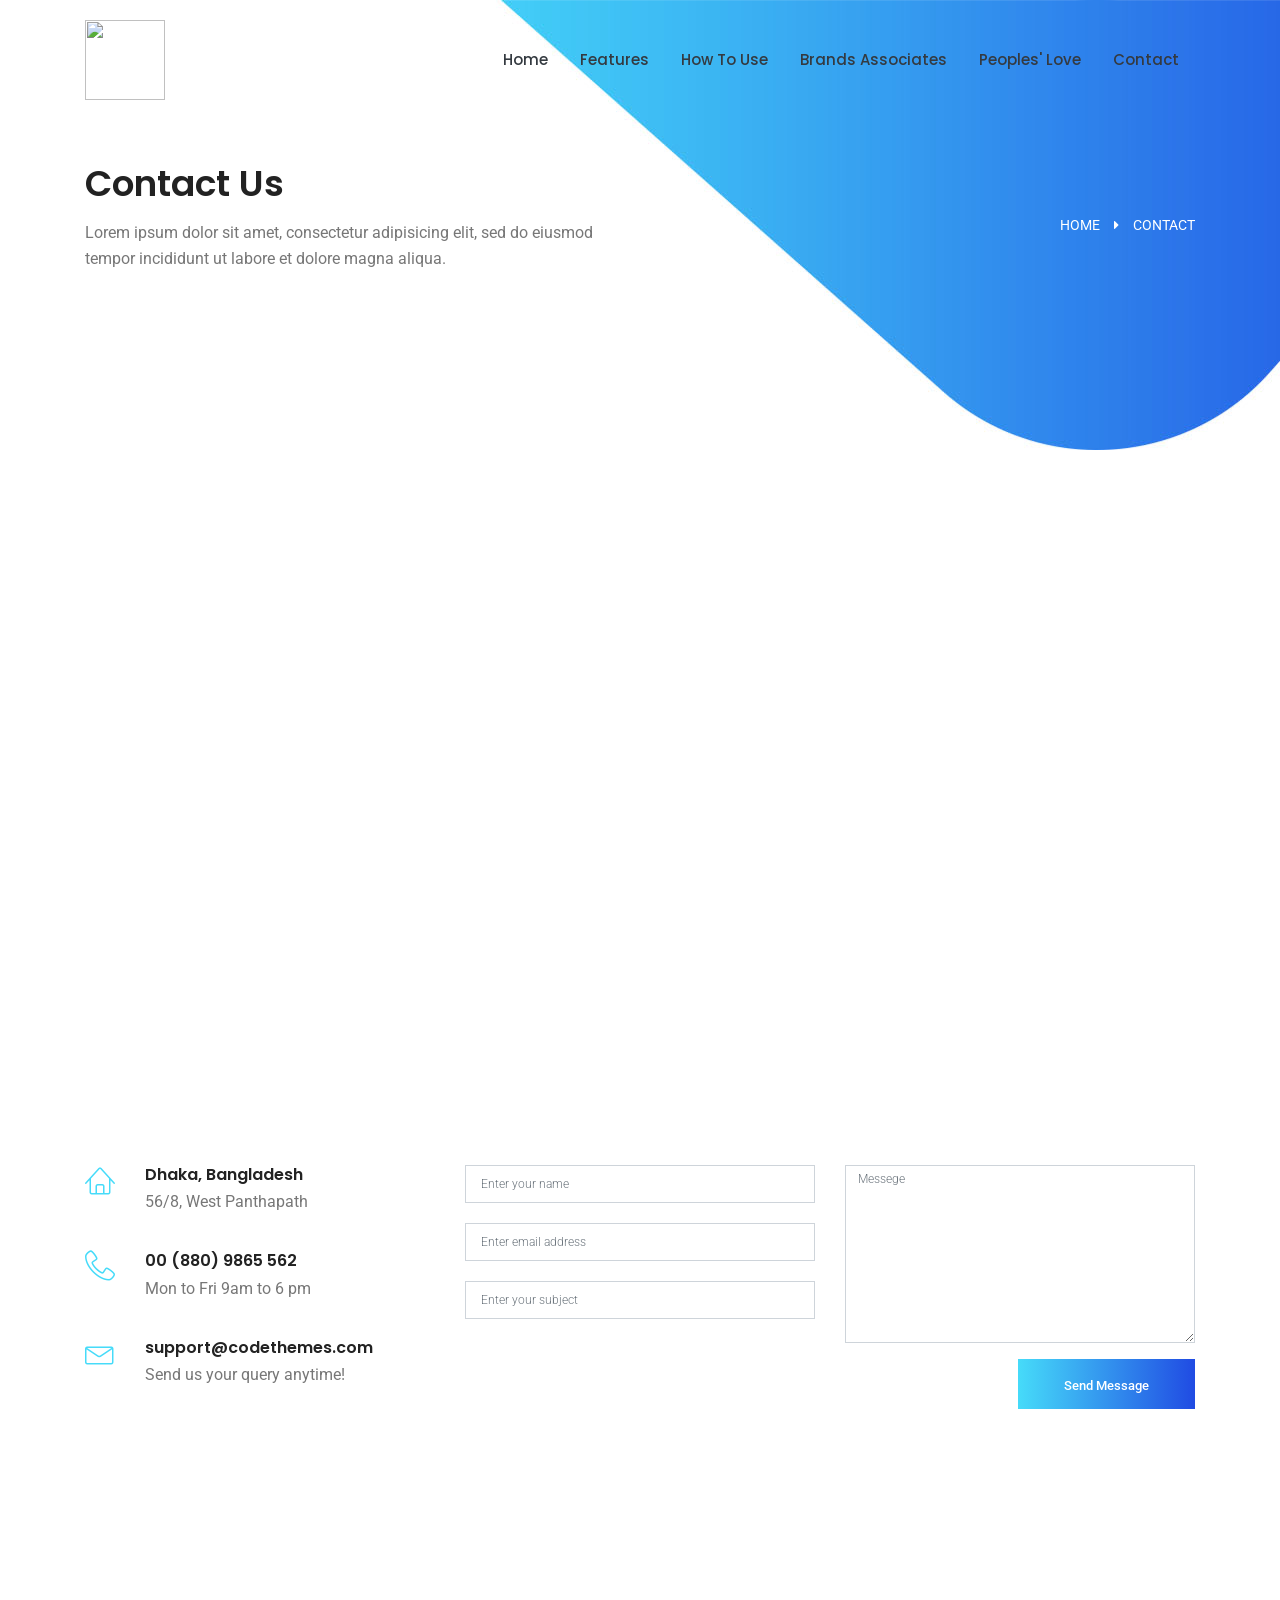
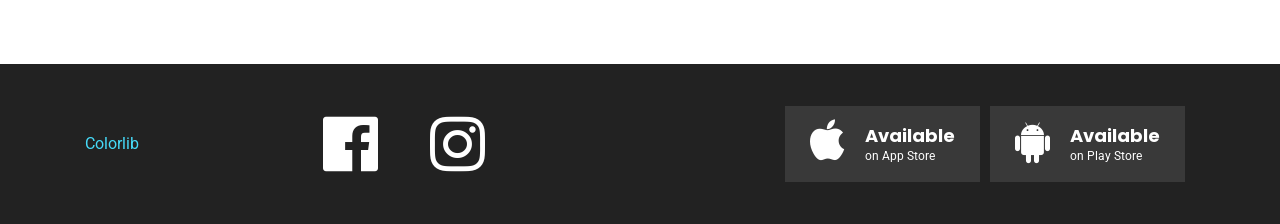
==== worthIt/contact.html @ 3f84cde2 "frontend completed" ====
<!DOCTYPE html>
<html lang="zxx" class="no-js">

<head>
	<!-- Mobile Specific Meta -->
	<meta name="viewport" content="width=device-width, initial-scale=1, shrink-to-fit=no">
	<!-- Favicon-->
	<link rel="shortcut icon" href="img/fav.png">
	<!-- Author Meta -->
	<meta name="author" content="codepixer">
	<!-- Meta Description -->
	<meta name="description" content="">
	<!-- Meta Keyword -->
	<meta name="keywords" content="">
	<!-- meta character set -->
	<meta charset="UTF-8">
	<!-- Site Title -->
	<title>Contact</title>

	<link href="https://fonts.googleapis.com/css?family=Poppins:400,600|Roboto:400,400i,500" rel="stylesheet">
	<!--
			CSS
			============================================= -->
	<link rel="stylesheet" href="css/linearicons.css">
	<link rel="stylesheet" href="css/font-awesome.min.css">
	<link rel="stylesheet" href="css/bootstrap.css">
	<link rel="stylesheet" href="css/magnific-popup.css">
	<link rel="stylesheet" href="css/nice-select.css">
	<link rel="stylesheet" href="css/hexagons.min.css">
	<link rel="stylesheet" href="css/owl.carousel.css">
	<link rel="stylesheet" href="css/main.css">
</head>

<body>
	<!-- start header Area -->
	<header id="header">
		<div class="container main-menu ">
			<div class="row align-items-center justify-content-between d-flex">
				<div id="logo">
					<a href="index.html"><img src="https://lh3.googleusercontent.com/XRn-EnJVuhqSf_JwxFqvT0fsU7m5wUDO0xUr_3Ny1YMfVPdSzUWj3wq_8ratyspDVg=s180-rw" height="80px" width="80px" alt="" title="" /></a>
				</div>
				<nav id="nav-menu-container">
					<ul class="nav-menu text-dark">
						<li><a  href="index.html" class="text-dark">Home</a></li>
						<li ><a href="#" class="text-dark">Features</a></li>
						<li ><a href="#" class="text-dark">How to Use</a></li>
						<li ><a href="#" class="text-dark">Brands Associates</a></li>
						<li ><a href="#" class="text-dark">Peoples' Love</a></li>
						<li class = "menu-active text-dark"><a href="contact.html" class="text-dark">Contact</a></li>
					</ul>
				</nav>
			</div>
		</div>
	</header>
	<!-- end header Area -->

	<!-- start banner Area -->
	<section class="banner-area">
		<div class="container">
			<div class="row banner-content">
				<div class="col-lg-12 d-flex align-items-center justify-content-between">
					<div class="left-part">
						<h1>
							Contact Us
						</h1>
						<p>
							Lorem ipsum dolor sit amet, consectetur adipisicing elit, sed do eiusmod tempor incididunt ut labore et dolore
							magna aliqua.
						</p>
					</div>
					<div class="right-part">
						<a href="index.html">home</a>
						<span class="fa fa-caret-right"></span>
						<a href="contact.html">contact</a>
					</div>
				</div>
			</div>
		</div>
		</div>
	</section>
	<!-- End banner Area -->

	<!-- Start contact-page Area -->
	<section class="contact-page-area section-gap">
		<div class="container">
			<div class="row">
				<div class="map-wrap" style="width:100%; height: 445px;" id="map"></div>
				<div class="col-lg-4 d-flex flex-column address-wrap">
					<div class="single-contact-address d-flex flex-row">
						<div class="icon">
							<span class="lnr lnr-home"></span>
						</div>
						<div class="contact-details">
							<h5>Dhaka, Bangladesh</h5>
							<p>56/8, West Panthapath</p>
						</div>
					</div>
					<div class="single-contact-address d-flex flex-row">
						<div class="icon">
							<span class="lnr lnr-phone-handset"></span>
						</div>
						<div class="contact-details">
							<h5>00 (880) 9865 562</h5>
							<p>Mon to Fri 9am to 6 pm</p>
						</div>
					</div>
					<div class="single-contact-address d-flex flex-row">
						<div class="icon">
							<span class="lnr lnr-envelope"></span>
						</div>
						<div class="contact-details">
							<h5>support@codethemes.com</h5>
							<p>Send us your query anytime!</p>
						</div>
					</div>
				</div>
				<div class="col-lg-8">
					<form class="form-area " id="myForm" action="mail.php" method="post" class="contact-form text-right">
						<div class="row">
							<div class="col-lg-6 form-group">
								<input name="name" placeholder="Enter your name" onfocus="this.placeholder = ''" onblur="this.placeholder = 'Enter your name'"
								 class="common-input mb-20 form-control" required="" type="text">

								<input name="email" placeholder="Enter email address" pattern="[A-Za-z0-9._%+-]+@[A-Za-z0-9.-]+\.[A-Za-z]{1,63}$"
								 onfocus="this.placeholder = ''" onblur="this.placeholder = 'Enter email address'" class="common-input mb-20 form-control"
								 required="" type="email">

								<input name="subject" placeholder="Enter your subject" onfocus="this.placeholder = ''" onblur="this.placeholder = 'Enter your subject'"
								 class="common-input mb-20 form-control" required="" type="text">
							</div>
							<div class="col-lg-6 form-group">
								<textarea class="common-textarea form-control" name="message" placeholder="Messege" onfocus="this.placeholder = ''"
								 onblur="this.placeholder = 'Messege'" required=""></textarea>
							</div>
							<div class="col-lg-12 d-flex justify-content-between">
								<div class="alert-msg" style="text-align: left;"></div>
								<button class="primary-btn" style="float: right;">Send Message</button>
							</div>
						</div>
					</form>
				</div>
			</div>
		</div>
	</section>
	<!-- End contact-page Area -->

	<!-- Start Footer Area -->
		<footer class="footer-area " >
		<div class="container">
		
			<div class="footer-bottom row align-items-center">
				<p class="footer-text m-0 col-lg-2 col-md-12"><!-- Link back to Colorlib can't be removed. Template is licensed under CC BY 3.0. -->
 <a href="https://colorlib.com" target="_blank">Colorlib</a>
<!-- Link back to Colorlib can't be removed. Template is licensed under CC BY 3.0. --></p>
<div class="col-lg-4">
  <a href="https://www.facebook.com/worthitchd/"><i class="fa fa-facebook-official text-white fa-4x m-5"></i></a>
 <a href="https://www.instagram.com/worthit_india/"> <i class="fa fa-instagram  text-white fa-4x" aria-hidden="true"></i></a>
</div>
				
	

			<div class="col-lg-6 col-md-6 social-link">
					<div class="download-button d-flex flex-row justify-content-end">
						<div class="buttons gray flex-row d-flex">
							<i class="fa fa-apple" aria-hidden="true"></i>
							<div class="desc">
								<a href="#">
									<p>
										<span>Available</span> <br>
										on App Store
									</p>
								</a>
							</div>
						</div>
						<div class="buttons gray flex-row d-flex">
							<i class="fa fa-android" aria-hidden="true"></i>
							<div class="desc">
								<a href="#">
									<p>
										<span>Available</span> <br>
										on Play Store
									</p>
								</a>
							</div>
						</div>
					</div>
				</div>


		</div>
	</footer>
	<!-- End Footer Area -->

	<script src="js/vendor/jquery-2.2.4.min.js"></script>
	<script src="https://cdnjs.cloudflare.com/ajax/libs/popper.js/1.12.9/umd/popper.min.js" integrity="sha384-ApNbgh9B+Y1QKtv3Rn7W3mgPxhU9K/ScQsAP7hUibX39j7fakFPskvXusvfa0b4Q"
	 crossorigin="anonymous"></script>
	<script src="js/tilt.jquery.min.js"></script>
	<script src="js/vendor/bootstrap.min.js"></script>
	<script type="text/javascript" src="https://maps.googleapis.com/maps/api/js?key=AIzaSyBhOdIF3Y9382fqJYt5I_sswSrEw5eihAA"></script>
	<script src="js/easing.min.js"></script>
	<script src="js/hoverIntent.js"></script>
	<script src="js/superfish.min.js"></script>
	<script src="js/jquery.ajaxchimp.min.js"></script>
	<script src="js/jquery.magnific-popup.min.js"></script>
	<script src="js/owl.carousel.min.js"></script>
	<script src="js/owl-carousel-thumb.min.js"></script>
	<script src="js/hexagons.min.js"></script>
	<script src="js/jquery.nice-select.min.js"></script>
	<script src="js/waypoints.min.js"></script>
	<script src="js/mail-script.js"></script>
	<script src="js/main.js"></script>
</body>

</html>
---- worthIt/css/linearicons.css ----
@font-face {
	font-family: 'Linearicons-Free';
	src:url('../fonts/Linearicons-Free.eot?w118d');
	src:url('../fonts/Linearicons-Free.eot?#iefixw118d') format('embedded-opentype'),
		url('../fonts/Linearicons-Free.woff2?w118d') format('woff2'),
		url('../fonts/Linearicons-Free.woff?w118d') format('woff'),
		url('../fonts/Linearicons-Free.ttf?w118d') format('truetype'),
		url('../fonts/Linearicons-Free.svg?w118d#Linearicons-Free') format('svg');
	font-weight: normal;
	font-style: normal;
}

.lnr {
	font-family: 'Linearicons-Free';
	speak: none;
	font-style: normal;
	font-weight: normal;
	font-variant: normal;
	text-transform: none;
	line-height: 1;

	/* Better Font Rendering =========== */
	-webkit-font-smoothing: antialiased;
	-moz-osx-font-smoothing: grayscale;
}

.lnr-home:before {
	content: "\e800";
}
.lnr-apartment:before {
	content: "\e801";
}
.lnr-pencil:before {
	content: "\e802";
}
.lnr-magic-wand:before {
	content: "\e803";
}
.lnr-drop:before {
	content: "\e804";
}
.lnr-lighter:before {
	content: "\e805";
}
.lnr-poop:before {
	content: "\e806";
}
.lnr-sun:before {
	content: "\e807";
}
.lnr-moon:before {
	content: "\e808";
}
.lnr-cloud:before {
	content: "\e809";
}
.lnr-cloud-upload:before {
	content: "\e80a";
}
.lnr-cloud-download:before {
	content: "\e80b";
}
.lnr-cloud-sync:before {
	content: "\e80c";
}
.lnr-cloud-check:before {
	content: "\e80d";
}
.lnr-database:before {
	content: "\e80e";
}
.lnr-lock:before {
	content: "\e80f";
}
.lnr-cog:before {
	content: "\e810";
}
.lnr-trash:before {
	content: "\e811";
}
.lnr-dice:before {
	content: "\e812";
}
.lnr-heart:before {
	content: "\e813";
}
.lnr-star:before {
	content: "\e814";
}
.lnr-star-half:before {
	content: "\e815";
}
.lnr-star-empty:before {
	content: "\e816";
}
.lnr-flag:before {
	content: "\e817";
}
.lnr-envelope:before {
	content: "\e818";
}
.lnr-paperclip:before {
	content: "\e819";
}
.lnr-inbox:before {
	content: "\e81a";
}
.lnr-eye:before {
	content: "\e81b";
}
.lnr-printer:before {
	content: "\e81c";
}
.lnr-file-empty:before {
	content: "\e81d";
}
.lnr-file-add:before {
	content: "\e81e";
}
.lnr-enter:before {
	content: "\e81f";
}
.lnr-exit:before {
	content: "\e820";
}
.lnr-graduation-hat:before {
	content: "\e821";
}
.lnr-license:before {
	content: "\e822";
}
.lnr-music-note:before {
	content: "\e823";
}
.lnr-film-play:before {
	content: "\e824";
}
.lnr-camera-video:before {
	content: "\e825";
}
.lnr-camera:before {
	content: "\e826";
}
.lnr-picture:before {
	content: "\e827";
}
.lnr-book:before {
	content: "\e828";
}
.lnr-bookmark:before {
	content: "\e829";
}
.lnr-user:before {
	content: "\e82a";
}
.lnr-users:before {
	content: "\e82b";
}
.lnr-shirt:before {
	content: "\e82c";
}
.lnr-store:before {
	content: "\e82d";
}
.lnr-cart:before {
	content: "\e82e";
}
.lnr-tag:before {
	content: "\e82f";
}
.lnr-phone-handset:before {
	content: "\e830";
}
.lnr-phone:before {
	content: "\e831";
}
.lnr-pushpin:before {
	content: "\e832";
}
.lnr-map-marker:before {
	content: "\e833";
}
.lnr-map:before {
	content: "\e834";
}
.lnr-location:before {
	content: "\e835";
}
.lnr-calendar-full:before {
	content: "\e836";
}
.lnr-keyboard:before {
	content: "\e837";
}
.lnr-spell-check:before {
	content: "\e838";
}
.lnr-screen:before {
	content: "\e839";
}
.lnr-smartphone:before {
	content: "\e83a";
}
.lnr-tablet:before {
	content: "\e83b";
}
.lnr-laptop:before {
	content: "\e83c";
}
.lnr-laptop-phone:before {
	content: "\e83d";
}
.lnr-power-switch:before {
	content: "\e83e";
}
.lnr-bubble:before {
	content: "\e83f";
}
.lnr-heart-pulse:before {
	content: "\e840";
}
.lnr-construction:before {
	content: "\e841";
}
.lnr-pie-chart:before {
	content: "\e842";
}
.lnr-chart-bars:before {
	content: "\e843";
}
.lnr-gift:before {
	content: "\e844";
}
.lnr-diamond:before {
	content: "\e845";
}
.lnr-linearicons:before {
	content: "\e846";
}
.lnr-dinner:before {
	content: "\e847";
}
.lnr-coffee-cup:before {
	content: "\e848";
}
.lnr-leaf:before {
	content: "\e849";
}
.lnr-paw:before {
	content: "\e84a";
}
.lnr-rocket:before {
	content: "\e84b";
}
.lnr-briefcase:before {
	content: "\e84c";
}
.lnr-bus:before {
	content: "\e84d";
}
.lnr-car:before {
	content: "\e84e";
}
.lnr-train:before {
	content: "\e84f";
}
.lnr-bicycle:before {
	content: "\e850";
}
.lnr-wheelchair:before {
	content: "\e851";
}
.lnr-select:before {
	content: "\e852";
}
.lnr-earth:before {
	content: "\e853";
}
.lnr-smile:before {
	content: "\e854";
}
.lnr-sad:before {
	content: "\e855";
}
.lnr-neutral:before {
	content: "\e856";
}
.lnr-mustache:before {
	content: "\e857";
}
.lnr-alarm:before {
	content: "\e858";
}
.lnr-bullhorn:before {
	content: "\e859";
}
.lnr-volume-high:before {
	content: "\e85a";
}
.lnr-volume-medium:before {
	content: "\e85b";
}
.lnr-volume-low:before {
	content: "\e85c";
}
.lnr-volume:before {
	content: "\e85d";
}
.lnr-mic:before {
	content: "\e85e";
}
.lnr-hourglass:before {
	content: "\e85f";
}
.lnr-undo:before {
	content: "\e860";
}
.lnr-redo:before {
	content: "\e861";
}
.lnr-sync:before {
	content: "\e862";
}
.lnr-history:before {
	content: "\e863";
}
.lnr-clock:before {
	content: "\e864";
}
.lnr-download:before {
	content: "\e865";
}
.lnr-upload:before {
	content: "\e866";
}
.lnr-enter-down:before {
	content: "\e867";
}
.lnr-exit-up:before {
	content: "\e868";
}
.lnr-bug:before {
	content: "\e869";
}
.lnr-code:before {
	content: "\e86a";
}
.lnr-link:before {
	content: "\e86b";
}
.lnr-unlink:before {
	content: "\e86c";
}
.lnr-thumbs-up:before {
	content: "\e86d";
}
.lnr-thumbs-down:before {
	content: "\e86e";
}
.lnr-magnifier:before {
	content: "\e86f";
}
.lnr-cross:before {
	content: "\e870";
}
.lnr-menu:before {
	content: "\e871";
}
.lnr-list:before {
	content: "\e872";
}
.lnr-chevron-up:before {
	content: "\e873";
}
.lnr-chevron-down:before {
	content: "\e874";
}
.lnr-chevron-left:before {
	content: "\e875";
}
.lnr-chevron-right:before {
	content: "\e876";
}
.lnr-arrow-up:before {
	content: "\e877";
}
.lnr-arrow-down:before {
	content: "\e878";
}
.lnr-arrow-left:before {
	content: "\e879";
}
.lnr-arrow-right:before {
	content: "\e87a";
}
.lnr-move:before {
	content: "\e87b";
}
.lnr-warning:before {
	content: "\e87c";
}
.lnr-question-circle:before {
	content: "\e87d";
}
.lnr-menu-circle:before {
	content: "\e87e";
}
.lnr-checkmark-circle:before {
	content: "\e87f";
}
.lnr-cross-circle:before {
	content: "\e880";
}
.lnr-plus-circle:before {
	content: "\e881";
}
.lnr-circle-minus:before {
	content: "\e882";
}
.lnr-arrow-up-circle:before {
	content: "\e883";
}
.lnr-arrow-down-circle:before {
	content: "\e884";
}
.lnr-arrow-left-circle:before {
	content: "\e885";
}
.lnr-arrow-right-circle:before {
	content: "\e886";
}
.lnr-chevron-up-circle:before {
	content: "\e887";
}
.lnr-chevron-down-circle:before {
	content: "\e888";
}
.lnr-chevron-left-circle:before {
	content: "\e889";
}
.lnr-chevron-right-circle:before {
	content: "\e88a";
}
.lnr-crop:before {
	content: "\e88b";
}
.lnr-frame-expand:before {
	content: "\e88c";
}
.lnr-frame-contract:before {
	content: "\e88d";
}
.lnr-layers:before {
	content: "\e88e";
}
.lnr-funnel:before {
	content: "\e88f";
}
.lnr-text-format:before {
	content: "\e890";
}
.lnr-text-format-remove:before {
	content: "\e891";
}
.lnr-text-size:before {
	content: "\e892";
}
.lnr-bold:before {
	content: "\e893";
}
.lnr-italic:before {
	content: "\e894";
}
.lnr-underline:before {
	content: "\e895";
}
.lnr-strikethrough:before {
	content: "\e896";
}
.lnr-highlight:before {
	content: "\e897";
}
.lnr-text-align-left:before {
	content: "\e898";
}
.lnr-text-align-center:before {
	content: "\e899";
}
.lnr-text-align-right:before {
	content: "\e89a";
}
.lnr-text-align-justify:before {
	content: "\e89b";
}
.lnr-line-spacing:before {
	content: "\e89c";
}
.lnr-indent-increase:before {
	content: "\e89d";
}
.lnr-indent-decrease:before {
	content: "\e89e";
}
.lnr-pilcrow:before {
	content: "\e89f";
}
.lnr-direction-ltr:before {
	content: "\e8a0";
}
.lnr-direction-rtl:before {
	content: "\e8a1";
}
.lnr-page-break:before {
	content: "\e8a2";
}
.lnr-sort-alpha-asc:before {
	content: "\e8a3";
}
.lnr-sort-amount-asc:before {
	content: "\e8a4";
}
.lnr-hand:before {
	content: "\e8a5";
}
.lnr-pointer-up:before {
	content: "\e8a6";
}
.lnr-pointer-right:before {
	content: "\e8a7";
}
.lnr-pointer-down:before {
	content: "\e8a8";
}
.lnr-pointer-left:before {
	content: "\e8a9";
}
---- worthIt/css/hexagons.min.css ----
/* ---------------------------------------------------------------------- 
* Product Name: CSS3 Hexagon Buttons
* Product URI: http://ollopage.com/html/hex-btn/
* Author: ollopage
* Author URI: http://ollopage.com/
* Description: CSS3 Hexagon Buttons created with pure css3 by olloPage
* Version: 1.0.1
* License: GNU General Public License v2 or later
* License URI: http://www.gnu.org/licenses/gpl-2.0.html
* Tags: CSS3 Hexagon Buttons, social buttons, buttons, ollopage
* ---------------------------------------------------------------------- */
.hb{display:inline-block;position:relative;text-align:center;z-index:0}.hb:after,.hb:before{position:absolute;content:"";left:-1px;top:0;z-index:-1}.hb:before{-webkit-transform:rotate(60deg);-moz-transform:rotate(60deg);-ms-transform:rotate(60deg);-o-transform:rotate(60deg);transform:rotate(60deg)}.hb:after{-webkit-transform:rotate(-60deg);-moz-transform:rotate(-60deg);-ms-transform:rotate(-60deg);-o-transform:rotate(-60deg);transform:rotate(-60deg)}.hb i{z-index:9;transition:all .25s ease}.hb,.hb i,.hb:after,.hb:before{-webkit-transition:all .25s ease;-moz-transition:all .25s ease;-ms-transition:all .25s ease;-o-transition:all .25s ease}.hb,.hb:after,.hb:before{box-sizing:border-box;transition:all .25s ease;background-color:#2c3e50;border-left:1px solid #2c3e50;border-right:1px solid #2c3e50;color:#2ecc71}.hb-lg{line-height:150px;font-size:150px;margin:74px 0}.hb-lg,.hb-lg:after,.hb-lg:before{height:148px;width:256px}.hb-md{line-height:74px;font-size:74px;margin:37px 0}.hb-md,.hb-md:after,.hb-md:before{height:74px;width:128px}.hb-sm{line-height:37px;font-size:37px;margin:18.5px 0}.hb-sm,.hb-sm:after,.hb-sm:before{height:37px;width:64px}.hb-xs{line-height:18.5px;font-size:18.5px;margin:9.5px 0}.hb-xs,.hb-xs:after,.hb-xs:before{height:18.5px;width:32px}.hb-lg-margin,.hb-md-margin,.hb-sm-margin,.hb-xs-margin{margin:15px;display:inline-block;overflow:hidden}.hb-lg-margin{height:296px;width:256px}.hb-md-margin{height:148px;width:128px}.hb-sm-margin{height:74px;width:64px}.hb-xs-margin{height:38px;width:32px}.spin,.spin-icon i{-webkit-transition:-webkid-transform .25s ease;-moz-transition:-moz-transform .25s ease;-ms-transition:-ms-transform .25s ease;-o-transition:-o-transform .25s ease;transition:transform .25s ease}.spin-icon:hover i,.spin:hover{-webkit-transform:rotate(360deg);-moz-transform:rotate(360deg);-ms-transform:rotate(360deg);-o-transform:rotate(360deg);transform:rotate(360deg)}.hb:hover,.hb:hover:after,.hb:hover:before{background:0 0;border-left:1px solid #2ecc71;border-right:1px solid #2ecc71;color:#2ecc71}.hb-custom,.hb-custom:after,.hb-custom:before{background:#f39c12!important;color:#fff!important;border-left:1px solid #f39c12!important;border-right:1px solid #f39c12!important}.hb-custom:hover,.hb-custom:hover:after,.hb-custom:hover:before{background:#f1c40f!important;border-left:1px solid #f1c40f!important;border-right:1px solid #f1c40f!important;color:#000!important}.hb-facebook,.hb-facebook:after,.hb-facebook:before{background:#3B5998;border-color:#3B5998;color:#fff}.hb-facebook-inv,.hb-facebook-inv:after,.hb-facebook-inv:before,.hb-facebook:hover,.hb-facebook:hover:after,.hb-facebook:hover:before{border-color:#3B5998;color:#3B5998;background:0 0}.hb-facebook-inv:hover,.hb-facebook-inv:hover:after,.hb-facebook-inv:hover:before{background:#3B5998;border-color:#3B5998;color:#fff}.hb-twitter,.hb-twitter:after,.hb-twitter:before{background:#55ACEE;border-color:#55ACEE;color:#fff}.hb-twitter-inv,.hb-twitter-inv:after,.hb-twitter-inv:before,.hb-twitter:hover,.hb-twitter:hover:after,.hb-twitter:hover:before{background:0 0;border-color:#55ACEE;color:#55ACEE}.hb-twitter-inv:hover,.hb-twitter-inv:hover:after,.hb-twitter-inv:hover:before{background:#55ACEE;border-color:#55ACEE;color:#fff}.hb-google-plus,.hb-google-plus:after,.hb-google-plus:before{background:#db514f;border-color:#db514f;color:#fff}.hb-google-plus-inv,.hb-google-plus-inv:after,.hb-google-plus-inv:before,.hb-google-plus:hover,.hb-google-plus:hover:after,.hb-google-plus:hover:before{background:0 0;border-color:#db514f;color:#db514f}.hb-google-plus-inv:hover,.hb-google-plus-inv:hover:after,.hb-google-plus-inv:hover:before{background:#db514f;border-color:#db514f;color:#fff}.hb-youtube,.hb-youtube:after,.hb-youtube:before{background:#cc181e;border-color:#cc181e;color:#fff}.hb-youtube-inv,.hb-youtube-inv:after,.hb-youtube-inv:before,.hb-youtube:hover,.hb-youtube:hover:after,.hb-youtube:hover:before{background:0 0;border-color:#cc181e;color:#cc181e}.hb-youtube-inv:hover,.hb-youtube-inv:hover:after,.hb-youtube-inv:hover:before{background:#cc181e;border-color:#cc181e;color:#fff}.hb-linkedin,.hb-linkedin:after,.hb-linkedin:before{background:#0077b5;border-color:#0077b5;color:#fff}.hb-linkedin-inv,.hb-linkedin-inv:after,.hb-linkedin-inv:before,.hb-linkedin:hover,.hb-linkedin:hover:after,.hb-linkedin:hover:before{background:0 0;border-color:#0077b5;color:#0077b5}.hb-linkedin-inv:hover,.hb-linkedin-inv:hover:after,.hb-linkedin-inv:hover:before{background:#0077b5;border-color:#0077b5;color:#fff}.hb-tumblr,.hb-tumblr:after,.hb-tumblr:before{background:#2c4762;border-color:#2c4762;color:#fff}.hb-tumblr-inv,.hb-tumblr-inv:after,.hb-tumblr-inv:before,.hb-tumblr:hover,.hb-tumblr:hover:after,.hb-tumblr:hover:before{background:0 0;border-color:#2c4762;color:#2c4762}.hb-tumblr-inv:hover,.hb-tumblr-inv:hover:after,.hb-tumblr-inv:hover:before{background:#2c4762;border-color:#2c4762;color:#fff}.hb-rss,.hb-rss:after,.hb-rss:before{background:#da5700;border-color:#da5700;color:#fff}.hb-rss-inv,.hb-rss-inv:after,.hb-rss-inv:before,.hb-rss:hover,.hb-rss:hover:after,.hb-rss:hover:before{background:0 0;border-color:#da5700;color:#da5700}.hb-rss-inv:hover,.hb-rss-inv:hover:after,.hb-rss-inv:hover:before{background:#da5700;border-color:#da5700;color:#fff}.hb-pinterest,.hb-pinterest:after,.hb-pinterest:before{background:#da232a;border-color:#da232a;color:#fff}.hb-pinterest-inv,.hb-pinterest-inv:after,.hb-pinterest-inv:before,.hb-pinterest:hover,.hb-pinterest:hover:after,.hb-pinterest:hover:before{background:0 0;border-color:#da232a;color:#da232a}.hb-pinterest-inv:hover,.hb-pinterest-inv:hover:after,.hb-pinterest-inv:hover:before{background:#da232a;border-color:#da232a;color:#fff}.hb-vimeo,.hb-vimeo:after,.hb-vimeo:before{background:#20b9eb;border-color:#20b9eb;color:#fff}.hb-vimeo-inv,.hb-vimeo-inv:after,.hb-vimeo-inv:before,.hb-vimeo:hover,.hb-vimeo:hover:after,.hb-vimeo:hover:before{background:0 0;border-color:#20b9eb;color:#20b9eb}.hb-vimeo-inv:hover,.hb-vimeo-inv:hover:after,.hb-vimeo-inv:hover:before{background:#20b9eb;border-color:#20b9eb;color:#fff}.hb-github,.hb-github:after,.hb-github:before{background:#373a3c;border-color:#373a3c;color:#fff}.hb-github-inv,.hb-github-inv:after,.hb-github-inv:before,.hb-github:hover,.hb-github:hover:after,.hb-github:hover:before{background:0 0;border-color:#373a3c;color:#373a3c}.hb-github-inv:hover,.hb-github-inv:hover:after,.hb-github-inv:hover:before{background:#373a3c;border-color:#373a3c;color:#fff}.hb-flickr,.hb-flickr:after,.hb-flickr:before{background:#ff1981;border-color:#ff1981;color:#fff}.hb-flickr-inv,.hb-flickr-inv:after,.hb-flickr-inv:before,.hb-flickr:hover,.hb-flickr:hover:after,.hb-flickr:hover:before{background:0 0;border-color:#ff1981;color:#ff1981}.hb-flickr-inv:hover,.hb-flickr-inv:hover:after,.hb-flickr-inv:hover:before{background:#ff1981;border-color:#ff1981;color:#fff}.hb-dropbox,.hb-dropbox:after,.hb-dropbox:before{background:#007ee5;border-color:#007ee5;color:#fff}.hb-dropbox-inv,.hb-dropbox-inv:after,.hb-dropbox-inv:before,.hb-dropbox:hover,.hb-dropbox:hover:after,.hb-dropbox:hover:before{background:0 0;border-color:#007ee5;color:#007ee5}.hb-dropbox-inv:hover,.hb-dropbox-inv:hover:after,.hb-dropbox-inv:hover:before{background:#007ee5;border-color:#007ee5;color:#fff}.hb-xing,.hb-xing:after,.hb-xing:before{background:#006467;border-color:#006467;color:#fff}.hb-xing-inv,.hb-xing-inv:after,.hb-xing-inv:before,.hb-xing:hover,.hb-xing:hover:after,.hb-xing:hover:before{background:0 0;border-color:#006467;color:#006467}.hb-xing-inv:hover,.hb-xing-inv:hover:after,.hb-xing-inv:hover:before{background:#006467;border-color:#006467;color:#fff}.hb-skype,.hb-skype:after,.hb-skype:before{background:#00aceb;border-color:#00aceb;color:#fff}.hb-skype-inv,.hb-skype-inv:after,.hb-skype-inv:before,.hb-skype:hover,.hb-skype:hover:after,.hb-skype:hover:before{background:0 0;border-color:#00aceb;color:#00aceb}.hb-skype-inv:hover,.hb-skype-inv:hover:after,.hb-skype-inv:hover:before{background:#00aceb;border-color:#00aceb;color:#fff}.hb-dribbble,.hb-dribbble:after,.hb-dribbble:before{background:#ea4c89;border-color:#ea4c89;color:#fff}.hb-dribbble-inv,.hb-dribbble-inv:after,.hb-dribbble-inv:before,.hb-dribbble:hover,.hb-dribbble:hover:after,.hb-dribbble:hover:before{background:0 0;border-color:#ea4c89;color:#ea4c89}.hb-dribbble-inv:hover,.hb-dribbble-inv:hover:after,.hb-dribbble-inv:hover:before{background:#ea4c89;border-color:#ea4c89;color:#fff}.hb-tencent-weibo,.hb-tencent-weibo:after,.hb-tencent-weibo:before{background:#20B8E5;border-color:#20B8E5;color:#fff}.hb-tencent-weibo-inv,.hb-tencent-weibo-inv:after,.hb-tencent-weibo-inv:before,.hb-tencent-weibo:hover,.hb-tencent-weibo:hover:after,.hb-tencent-weibo:hover:before{background:0 0;border-color:#20B8E5;color:#20B8E5}.hb-tencent-weibo-inv:hover,.hb-tencent-weibo-inv:hover:after,.hb-tencent-weibo-inv:hover:before{background:#20B8E5;border-color:#20B8E5;color:#fff}.hb-instragram,.hb-instragram:after,.hb-instragram:before{background:#125688;border-color:#125688;color:#fff}.hb-instragram-inv,.hb-instragram-inv:after,.hb-instragram-inv:before,.hb-instragram:hover,.hb-instragram:hover:after,.hb-instragram:hover:before{background:0 0;border-color:#125688;color:#125688}.hb-instragram-inv:hover,.hb-instragram-inv:hover:after,.hb-instragram-inv:hover:before{background:#125688;border-color:#125688;color:#fff}
---- worthIt/css/main.css ----
/*--------------------------- Color variations ----------------------*/
/* Medium Layout: 1280px */
/* Tablet Layout: 768px */
/* Mobile Layout: 320px */
/* Wide Mobile Layout: 480px */
/* =================================== */
/*  Basic Style 
/* =================================== */
::-moz-selection {
  /* Code for Firefox */
  background-color: #46dbf9;
  color: #fff; }

::selection {
  background-color: #46dbf9;
  color: #fff; }

::-webkit-input-placeholder {
  /* WebKit, Blink, Edge */
  color: #777777;
  font-weight: 300; }

:-moz-placeholder {
  /* Mozilla Firefox 4 to 18 */
  color: #777777;
  opacity: 1;
  font-weight: 300; }

::-moz-placeholder {
  /* Mozilla Firefox 19+ */
  color: #777777;
  opacity: 1;
  font-weight: 300; }

:-ms-input-placeholder {
  /* Internet Explorer 10-11 */
  color: #777777;
  font-weight: 300; }

::-ms-input-placeholder {
  /* Microsoft Edge */
  color: #777777;
  font-weight: 300; }

body {
  color: #777777;
  font-family: "Roboto", sans-serif;
  font-size: 16px;
  font-weight: 400;
  line-height: 1.625em;
  position: relative; }

ol, ul {
  margin: 0;
  padding: 0;
  list-style: none; }

select {
  display: block; }

figure {
  margin: 0; }

a {
  -webkit-transition: all 0.3s ease 0s;
  -moz-transition: all 0.3s ease 0s;
  -o-transition: all 0.3s ease 0s;
  transition: all 0.3s ease 0s; }

iframe {
  border: 0; }

a, a:focus, a:hover {
  text-decoration: none;
  outline: 0; }

.btn.active.focus,
.btn.active:focus,
.btn.focus,
.btn.focus:active,
.btn:active:focus,
.btn:focus {
  text-decoration: none;
  outline: 0; }

.card-panel {
  margin: 0;
  padding: 60px; }

/**
 *  Typography
 *
 **/
.btn i, .btn-large i, .btn-floating i, .btn-large i, .btn-flat i {
  font-size: 1em;
  line-height: inherit; }

.gray-bg {
  background: #f9f9ff; }

h1, h2, h3,
h4, h5, h6 {
  font-family: "Poppins", sans-serif;
  color: #222222;
  line-height: 1.2em !important;
  margin-bottom: 0;
  margin-top: 0;
  font-weight: 600; }

.h1, .h2, .h3,
.h4, .h5, .h6 {
  margin-bottom: 0;
  margin-top: 0;
  font-family: "Poppins", sans-serif;
  font-weight: 600;
  color: #222222; }

h1, .h1 {
  font-size: 36px; }

h2, .h2 {
  font-size: 30px; }

h3, .h3 {
  font-size: 24px; }

h4, .h4 {
  font-size: 18px; }

h5, .h5 {
  font-size: 16px; }

h6, .h6 {
  font-size: 14px;
  color: #222222; }

td, th {
  border-radius: 0px; }

/**
 * For modern browsers
 * 1. The space content is one way to avoid an Opera bug when the
 *    contenteditable attribute is included anywhere else in the document.
 *    Otherwise it causes space to appear at the top and bottom of elements
 *    that are clearfixed.
 * 2. The use of `table` rather than `block` is only necessary if using
 *    `:before` to contain the top-margins of child elements.
 */
.clear::before, .clear::after {
  content: " ";
  display: table; }
.clear::after {
  clear: both; }

.fz-11 {
  font-size: 11px; }

.fz-12 {
  font-size: 12px; }

.fz-13 {
  font-size: 13px; }

.fz-14 {
  font-size: 14px; }

.fz-15 {
  font-size: 15px; }

.fz-16 {
  font-size: 16px; }

.fz-18 {
  font-size: 18px; }

.fz-30 {
  font-size: 30px; }

.fz-48 {
  font-size: 48px !important; }

.fw100 {
  font-weight: 100; }

.fw300 {
  font-weight: 300; }

.fw400 {
  font-weight: 400 !important; }

.fw500 {
  font-weight: 500; }

.f700 {
  font-weight: 700; }

.fsi {
  font-style: italic; }

.mt-10 {
  margin-top: 10px; }

.mt-15 {
  margin-top: 15px; }

.mt-20 {
  margin-top: 20px; }

.mt-25 {
  margin-top: 25px; }

.mt-30 {
  margin-top: 30px; }

.mt-35 {
  margin-top: 35px; }

.mt-40 {
  margin-top: 40px; }

.mt-50 {
  margin-top: 50px; }

.mt-60 {
  margin-top: 60px; }

.mt-70 {
  margin-top: 70px; }

.mt-80 {
  margin-top: 80px; }

.mt-100 {
  margin-top: 100px; }

.mt-120 {
  margin-top: 120px; }

.mt-150 {
  margin-top: 150px; }

.ml-0 {
  margin-left: 0 !important; }

.ml-5 {
  margin-left: 5px !important; }

.ml-10 {
  margin-left: 10px; }

.ml-15 {
  margin-left: 15px; }

.ml-20 {
  margin-left: 20px; }

.ml-30 {
  margin-left: 30px; }

.ml-50 {
  margin-left: 50px; }

.mr-0 {
  margin-right: 0 !important; }

.mr-5 {
  margin-right: 5px !important; }

.mr-15 {
  margin-right: 15px; }

.mr-10 {
  margin-right: 10px; }

.mr-20 {
  margin-right: 20px; }

.mr-30 {
  margin-right: 30px; }

.mr-50 {
  margin-right: 50px; }

.mb-0 {
  margin-bottom: 0px; }

.mb-0-i {
  margin-bottom: 0px !important; }

.mb-5 {
  margin-bottom: 5px; }

.mb-10 {
  margin-bottom: 10px; }

.mb-15 {
  margin-bottom: 15px; }

.mb-20 {
  margin-bottom: 20px; }

.mb-25 {
  margin-bottom: 25px; }

.mb-30 {
  margin-bottom: 30px; }

.mb-40 {
  margin-bottom: 40px; }

.mb-50 {
  margin-bottom: 50px; }

.mb-60 {
  margin-bottom: 60px; }

.mb-70 {
  margin-bottom: 70px; }

.mb-80 {
  margin-bottom: 80px; }

.mb-90 {
  margin-bottom: 90px; }

.mb-100 {
  margin-bottom: 100px; }

.pt-0 {
  padding-top: 0px; }

.pt-10 {
  padding-top: 10px; }

.pt-15 {
  padding-top: 15px; }

.pt-20 {
  padding-top: 20px; }

.pt-25 {
  padding-top: 25px; }

.pt-30 {
  padding-top: 30px; }

.pt-40 {
  padding-top: 40px; }

.pt-50 {
  padding-top: 50px; }

.pt-60 {
  padding-top: 60px; }

.pt-70 {
  padding-top: 70px; }

.pt-80 {
  padding-top: 80px; }

.pt-90 {
  padding-top: 90px; }

.pt-100 {
  padding-top: 100px; }

.pt-120 {
  padding-top: 120px; }

.pt-150 {
  padding-top: 150px; }

.pt-170 {
  padding-top: 170px; }

.pb-0 {
  padding-bottom: 0px; }

.pb-10 {
  padding-bottom: 10px; }

.pb-15 {
  padding-bottom: 15px; }

.pb-20 {
  padding-bottom: 20px; }

.pb-25 {
  padding-bottom: 25px; }

.pb-30 {
  padding-bottom: 30px; }

.pb-40 {
  padding-bottom: 40px; }

.pb-50 {
  padding-bottom: 50px; }

.pb-60 {
  padding-bottom: 60px; }

.pb-70 {
  padding-bottom: 70px; }

.pb-80 {
  padding-bottom: 80px; }

.pb-90 {
  padding-bottom: 90px; }

.pb-100 {
  padding-bottom: 100px; }

.pb-120 {
  padding-bottom: 120px; }

.pb-150 {
  padding-bottom: 150px; }

.pr-30 {
  padding-right: 30px; }

.pl-30 {
  padding-left: 30px; }

.pl-90 {
  padding-left: 90px; }

.p-40 {
  padding: 40px; }

.float-left {
  float: left; }

.float-right {
  float: right; }

.text-italic {
  font-style: italic; }

.text-white {
  color: #fff; }

.text-black {
  color: #000; }

.transition {
  -webkit-transition: all 0.3s ease 0s;
  -moz-transition: all 0.3s ease 0s;
  -o-transition: all 0.3s ease 0s;
  transition: all 0.3s ease 0s; }

.section-full {
  padding: 100px 0; }

.section-half {
  padding: 75px 0; }

.text-center {
  text-align: center; }

.text-left {
  text-align: left; }

.text-rigth {
  text-align: right; }

.flex {
  display: -webkit-box;
  display: -webkit-flex;
  display: -moz-flex;
  display: -ms-flexbox;
  display: flex; }

.inline-flex {
  display: -webkit-inline-box;
  display: -webkit-inline-flex;
  display: -moz-inline-flex;
  display: -ms-inline-flexbox;
  display: inline-flex; }

.flex-grow {
  -webkit-box-flex: 1;
  -webkit-flex-grow: 1;
  -moz-flex-grow: 1;
  -ms-flex-positive: 1;
  flex-grow: 1; }

.flex-wrap {
  -webkit-flex-wrap: wrap;
  -moz-flex-wrap: wrap;
  -ms-flex-wrap: wrap;
  flex-wrap: wrap; }

.flex-left {
  -webkit-box-pack: start;
  -ms-flex-pack: start;
  -webkit-justify-content: flex-start;
  -moz-justify-content: flex-start;
  justify-content: flex-start; }

.flex-middle {
  -webkit-box-align: center;
  -ms-flex-align: center;
  -webkit-align-items: center;
  -moz-align-items: center;
  align-items: center; }

.flex-right {
  -webkit-box-pack: end;
  -ms-flex-pack: end;
  -webkit-justify-content: flex-end;
  -moz-justify-content: flex-end;
  justify-content: flex-end; }

.flex-top {
  -webkit-align-self: flex-start;
  -moz-align-self: flex-start;
  -ms-flex-item-align: start;
  align-self: flex-start; }

.flex-center {
  -webkit-box-pack: center;
  -ms-flex-pack: center;
  -webkit-justify-content: center;
  -moz-justify-content: center;
  justify-content: center; }

.flex-bottom {
  -webkit-align-self: flex-end;
  -moz-align-self: flex-end;
  -ms-flex-item-align: end;
  align-self: flex-end; }

.space-between {
  -webkit-box-pack: justify;
  -ms-flex-pack: justify;
  -webkit-justify-content: space-between;
  -moz-justify-content: space-between;
  justify-content: space-between; }

.space-around {
  -ms-flex-pack: distribute;
  -webkit-justify-content: space-around;
  -moz-justify-content: space-around;
  justify-content: space-around; }

.flex-column {
  -webkit-box-direction: normal;
  -webkit-box-orient: vertical;
  -webkit-flex-direction: column;
  -moz-flex-direction: column;
  -ms-flex-direction: column;
  flex-direction: column; }

.flex-cell {
  display: -webkit-box;
  display: -webkit-flex;
  display: -moz-flex;
  display: -ms-flexbox;
  display: flex;
  -webkit-box-flex: 1;
  -webkit-flex-grow: 1;
  -moz-flex-grow: 1;
  -ms-flex-positive: 1;
  flex-grow: 1; }

.display-table {
  display: table; }

.light {
  color: #fff; }

.dark {
  color: #000; }

.relative {
  position: relative; }

.overflow-hidden {
  overflow: hidden; }

.overlay {
  position: absolute;
  left: 0;
  right: 0;
  top: 0;
  bottom: 0; }

.container.fullwidth {
  width: 100%; }
.container.no-padding {
  padding-left: 0;
  padding-right: 0; }

.no-padding {
  padding: 0; }

.section-bg {
  background: #f9fafc; }

@media (max-width: 767px) {
  .no-flex-xs {
    display: block !important; } }

.row.no-margin {
  margin-left: 0;
  margin-right: 0; }

.section-gap {
  padding: 150px 0; }
  @media (max-width: 991px) {
    .section-gap {
      padding: 70px 0; } }

.section-gap-top {
  padding-top: 150px; }
  @media (max-width: 991px) {
    .section-gap-top {
      padding-top: 70px; } }

.section-gap-bottom {
  padding-bottom: 150px; }
  @media (max-width: 991px) {
    .section-gap-bottom {
      padding-bottom: 70px; } }

.margin-gap-bottom {
  margin-bottom: 150px; }
  @media (max-width: 991px) {
    .margin-gap-bottom {
      margin-bottom: 70px; } }

.section-title {
  margin-bottom: 80px; }
  @media (max-width: 991px) {
    .section-title {
      margin-bottom: 40px; } }
  .section-title h2 {
    margin-bottom: 20px;
    font-size: 36px; }
    @media (max-width: 413px) {
      .section-title h2 {
        font-size: 30px; } }
  .section-title p {
    font-size: 16px;
    margin-bottom: 0; }
    @media (max-width: 991.98px) {
      .section-title p br {
        display: none; } }

.alert-msg {
  color: #008000; }

.p1-gradient-bg, .buttons.gray:hover, .primary-btn, .feature-area .single-feature .title .lnr, .testimonials-area .owl-thumb-item.active .overlay-grad, .testimonials-area .owl-thumb-item .overlay-grad:hover, .single-price:hover .price-btn, .top-category-widget-area .single-cat-widget:hover .overlay-bg, .post-content-area .single-post .primary-btn:hover, .blog-pagination .page-item.active .page-link, .blog-pagination .page-link:hover, .widget-wrap .newsletter-widget .bbtns, .footer-area .single-footer-widget .click-btn, .footer-area .footer-bottom .footer-social a:hover {
  background-image: -moz-linear-gradient(0deg, #46dbf9 0%, #204be3 100%);
  background-image: -webkit-linear-gradient(0deg, #46dbf9 0%, #204be3 100%);
  background-image: -ms-linear-gradient(0deg, #46dbf9 0%, #204be3 100%);
  background-image: -o-linear-gradient(0deg, #46dbf9 0%, #204be3 100%); }

.p1-gradient-color {
  background: -moz-linear-gradient(0deg, #46dbf9 0%, #204be3 100%);
  background: -webkit-linear-gradient(0deg, #46dbf9 0%, #204be3 100%);
  background: -ms-linear-gradient(0deg, #46dbf9 0%, #204be3 100%);
  -webkit-background-clip: text;
  -webkit-text-fill-color: transparent; }

@media (max-width: 991px) {
  .download-button {
    -webkit-box-direction: normal !important;
    -webkit-box-orient: vertical !important;
    -webkit-flex-direction: column !important;
    -moz-flex-direction: column !important;
    -ms-flex-direction: column !important;
    flex-direction: column !important; } }
.buttons {
  padding: 20px 24px 8px;
  max-width: 225px;
  margin-right: 10px;
  border: 1px solid #dddddd;
  -webkit-transition: all 0.3s ease 0s;
  -moz-transition: all 0.3s ease 0s;
  -o-transition: all 0.3s ease 0s;
  transition: all 0.3s ease 0s;
  background-color: #fff;
  color: #000 !important; }
  @media (max-width: 991px) {
    .buttons:first-child {
      margin-bottom: 16px; } }
  .buttons i {
    font-size: 44px;
    padding-right: 20px;
    color: #eeeeee;
    margin-top: -8px; }
  .buttons:hover {
    cursor: pointer;
    box-shadow: 0px 10px 20px 0px rgba(0, 0, 0, 0.1);
    background-color: #46dbf9;
    color: #fff !important;
    border: 1px solid transparent; }
    .buttons:hover a {
      color: #fff; }
  .buttons a {
    color: #000; }
  .buttons p {
    margin-bottom: 8px !important;
    font-size: 14px;
    line-height: 18px;
    text-align: left; }
    .buttons p span {
      font-size: 24px;
      font-weight: 600;
      font-family: "Poppins", sans-serif; }
  .buttons.dark {
    background-color: #000;
    color: #fff !important;
    border: 1px solid #000; }
    .buttons.dark i {
      color: #fff; }
    .buttons.dark a {
      color: #fff; }
    .buttons.dark:hover {
      background-color: #46dbf9;
      border: 1px solid transparent; }
  .buttons.gray {
    background-color: #393939;
    color: #fff !important;
    border: 1px solid #393939; }
    .buttons.gray i {
      color: #fff; }
    .buttons.gray a {
      color: #fff; }
    .buttons.gray:hover {
      border: 1px solid transparent; }

.primary-btn {
  height: 50px;
  line-height: 50px;
  padding-left: 45px;
  padding-right: 45px;
  border-radius: 0px;
  border: 1px solid transparent;
  background-origin: border-box;
  color: #fff;
  display: inline-block;
  font-size: 13px;
  font-weight: 500;
  position: relative;
  -webkit-transition: all 0.3s ease 0s;
  -moz-transition: all 0.3s ease 0s;
  -o-transition: all 0.3s ease 0s;
  transition: all 0.3s ease 0s;
  cursor: pointer;
  position: relative; }
  .primary-btn:focus {
    outline: none; }
  .primary-btn:hover {
    background: transparent;
    color: #46dbf9;
    border-color: #46dbf9; }
  .primary-btn.white {
    border: 1px solid #fff;
    color: #fff; }
    .primary-btn.white:hover {
      background: #fff;
      color: #46dbf9; }

.white_bg_btn {
  display: inline-block;
  background: #f9f9ff;
  padding: 0px 35px;
  color: #222222;
  font-size: 13px;
  font-weight: 400;
  line-height: 34px;
  border-radius: 0px;
  outline: none !important;
  box-shadow: none !important;
  text-align: center;
  border: 1px solid #eeeeee;
  cursor: pointer;
  -webkit-transition: all 0.3s ease 0s;
  -moz-transition: all 0.3s ease 0s;
  -o-transition: all 0.3s ease 0s;
  transition: all 0.3s ease 0s; }
  .white_bg_btn:hover {
    background: #46dbf9;
    color: #fff;
    border: 1px solid #46dbf9; }

.overlay {
  position: absolute;
  left: 0;
  right: 0;
  top: 0;
  bottom: 0; }

.sample-text-area {
  background: #fff;
  padding: 100px 0 70px 0; }

.text-heading {
  margin-bottom: 30px;
  font-size: 24px; }

b, sup, sub, u, del {
  color: #46dbf9; }

h1 {
  font-size: 36px; }

h2 {
  font-size: 30px; }

h3 {
  font-size: 24px; }

h4 {
  font-size: 18px; }

h5 {
  font-size: 16px; }

h6 {
  font-size: 14px; }

h1, h2, h3, h4, h5, h6 {
  line-height: 1.5em; }

.typography h1, .typography h2, .typography h3, .typography h4, .typography h5, .typography h6 {
  color: #777777; }

.button-area {
  background: #fff; }
  .button-area .border-top-generic {
    padding: 70px 15px;
    border-top: 1px dotted #eee; }

.button-group-area .genric-btn {
  margin-right: 10px;
  margin-top: 10px; }
  .button-group-area .genric-btn:last-child {
    margin-right: 0; }

.genric-btn {
  display: inline-block;
  outline: none;
  line-height: 40px;
  padding: 0 30px;
  font-size: .8em;
  text-align: center;
  text-decoration: none;
  font-weight: 500;
  cursor: pointer;
  -webkit-transition: all 0.3s ease 0s;
  -moz-transition: all 0.3s ease 0s;
  -o-transition: all 0.3s ease 0s;
  transition: all 0.3s ease 0s; }
  .genric-btn:focus {
    outline: none; }
  .genric-btn.e-large {
    padding: 0 40px;
    line-height: 50px; }
  .genric-btn.large {
    line-height: 45px; }
  .genric-btn.medium {
    line-height: 30px; }
  .genric-btn.small {
    line-height: 25px; }
  .genric-btn.radius {
    border-radius: 3px; }
  .genric-btn.circle {
    border-radius: 20px; }
  .genric-btn.arrow {
    display: -webkit-inline-box;
    display: -ms-inline-flexbox;
    display: inline-flex;
    -webkit-box-align: center;
    -ms-flex-align: center;
    align-items: center; }
    .genric-btn.arrow span {
      margin-left: 10px; }
  .genric-btn.default {
    color: #222222;
    background: #f9f9ff;
    border: 1px solid transparent; }
    .genric-btn.default:hover {
      border: 1px solid #f9f9ff;
      background: #fff; }
  .genric-btn.default-border {
    border: 1px solid #f9f9ff;
    background: #fff; }
    .genric-btn.default-border:hover {
      color: #222222;
      background: #f9f9ff;
      border: 1px solid transparent; }
  .genric-btn.primary {
    color: #fff;
    background: #46dbf9;
    border: 1px solid transparent; }
    .genric-btn.primary:hover {
      color: #46dbf9;
      border: 1px solid #46dbf9;
      background: #fff; }
  .genric-btn.primary-border {
    color: #46dbf9;
    border: 1px solid #46dbf9;
    background: #fff; }
    .genric-btn.primary-border:hover {
      color: #fff;
      background: #46dbf9;
      border: 1px solid transparent; }
  .genric-btn.success {
    color: #fff;
    background: #4cd3e3;
    border: 1px solid transparent; }
    .genric-btn.success:hover {
      color: #4cd3e3;
      border: 1px solid #4cd3e3;
      background: #fff; }
  .genric-btn.success-border {
    color: #4cd3e3;
    border: 1px solid #4cd3e3;
    background: #fff; }
    .genric-btn.success-border:hover {
      color: #fff;
      background: #4cd3e3;
      border: 1px solid transparent; }
  .genric-btn.info {
    color: #fff;
    background: #38a4ff;
    border: 1px solid transparent; }
    .genric-btn.info:hover {
      color: #38a4ff;
      border: 1px solid #38a4ff;
      background: #fff; }
  .genric-btn.info-border {
    color: #38a4ff;
    border: 1px solid #38a4ff;
    background: #fff; }
    .genric-btn.info-border:hover {
      color: #fff;
      background: #38a4ff;
      border: 1px solid transparent; }
  .genric-btn.warning {
    color: #fff;
    background: #f4e700;
    border: 1px solid transparent; }
    .genric-btn.warning:hover {
      color: #f4e700;
      border: 1px solid #f4e700;
      background: #fff; }
  .genric-btn.warning-border {
    color: #f4e700;
    border: 1px solid #f4e700;
    background: #fff; }
    .genric-btn.warning-border:hover {
      color: #fff;
      background: #f4e700;
      border: 1px solid transparent; }
  .genric-btn.danger {
    color: #fff;
    background: #f44a40;
    border: 1px solid transparent; }
    .genric-btn.danger:hover {
      color: #f44a40;
      border: 1px solid #f44a40;
      background: #fff; }
  .genric-btn.danger-border {
    color: #f44a40;
    border: 1px solid #f44a40;
    background: #fff; }
    .genric-btn.danger-border:hover {
      color: #fff;
      background: #f44a40;
      border: 1px solid transparent; }
  .genric-btn.link {
    color: #222222;
    background: #f9f9ff;
    text-decoration: underline;
    border: 1px solid transparent; }
    .genric-btn.link:hover {
      color: #222222;
      border: 1px solid #f9f9ff;
      background: #fff; }
  .genric-btn.link-border {
    color: #222222;
    border: 1px solid #f9f9ff;
    background: #fff;
    text-decoration: underline; }
    .genric-btn.link-border:hover {
      color: #222222;
      background: #f9f9ff;
      border: 1px solid transparent; }
  .genric-btn.disable {
    color: #222222, 0.3;
    background: #f9f9ff;
    border: 1px solid transparent;
    cursor: not-allowed; }

.generic-blockquote {
  padding: 30px 50px 30px 30px;
  background: #f9f9ff;
  border-left: 2px solid #46dbf9; }

.progress-table-wrap {
  overflow-x: scroll; }

.progress-table {
  background: #f9f9ff;
  padding: 15px 0px 30px 0px;
  min-width: 800px; }
  .progress-table .serial {
    width: 11.83%;
    padding-left: 30px; }
  .progress-table .country {
    width: 28.07%; }
  .progress-table .visit {
    width: 19.74%; }
  .progress-table .percentage {
    width: 40.36%;
    padding-right: 50px; }
  .progress-table .table-head {
    display: flex; }
    .progress-table .table-head .serial, .progress-table .table-head .country, .progress-table .table-head .visit, .progress-table .table-head .percentage {
      color: #222222;
      line-height: 40px;
      text-transform: uppercase;
      font-weight: 500; }
  .progress-table .table-row {
    padding: 15px 0;
    border-top: 1px solid #edf3fd;
    display: flex; }
    .progress-table .table-row .serial, .progress-table .table-row .country, .progress-table .table-row .visit, .progress-table .table-row .percentage {
      display: flex;
      align-items: center; }
    .progress-table .table-row .country img {
      margin-right: 15px; }
    .progress-table .table-row .percentage .progress {
      width: 80%;
      border-radius: 0px;
      background: transparent; }
      .progress-table .table-row .percentage .progress .progress-bar {
        height: 5px;
        line-height: 5px; }
        .progress-table .table-row .percentage .progress .progress-bar.color-1 {
          background-color: #6382e6; }
        .progress-table .table-row .percentage .progress .progress-bar.color-2 {
          background-color: #e66686; }
        .progress-table .table-row .percentage .progress .progress-bar.color-3 {
          background-color: #f09359; }
        .progress-table .table-row .percentage .progress .progress-bar.color-4 {
          background-color: #73fbaf; }
        .progress-table .table-row .percentage .progress .progress-bar.color-5 {
          background-color: #73fbaf; }
        .progress-table .table-row .percentage .progress .progress-bar.color-6 {
          background-color: #6382e6; }
        .progress-table .table-row .percentage .progress .progress-bar.color-7 {
          background-color: #a367e7; }
        .progress-table .table-row .percentage .progress .progress-bar.color-8 {
          background-color: #e66686; }

.single-gallery-image {
  margin-top: 30px;
  background-repeat: no-repeat !important;
  background-position: center center !important;
  background-size: cover !important;
  height: 200px; }

.list-style {
  width: 14px;
  height: 14px; }

.unordered-list li {
  position: relative;
  padding-left: 30px;
  line-height: 1.82em !important; }
  .unordered-list li:before {
    content: "";
    position: absolute;
    width: 14px;
    height: 14px;
    border: 3px solid #46dbf9;
    background: #fff;
    top: 4px;
    left: 0;
    border-radius: 50%; }

.ordered-list {
  margin-left: 30px; }
  .ordered-list li {
    list-style-type: decimal-leading-zero;
    color: #46dbf9;
    font-weight: 500;
    line-height: 1.82em !important; }
    .ordered-list li span {
      font-weight: 300;
      color: #777777; }

.ordered-list-alpha li {
  margin-left: 30px;
  list-style-type: lower-alpha;
  color: #46dbf9;
  font-weight: 500;
  line-height: 1.82em !important; }
  .ordered-list-alpha li span {
    font-weight: 300;
    color: #777777; }

.ordered-list-roman li {
  margin-left: 30px;
  list-style-type: lower-roman;
  color: #46dbf9;
  font-weight: 500;
  line-height: 1.82em !important; }
  .ordered-list-roman li span {
    font-weight: 300;
    color: #777777; }

.single-input {
  display: block;
  width: 100%;
  line-height: 40px;
  border: none;
  outline: none;
  background: #f9f9ff;
  padding: 0 20px; }
  .single-input:focus {
    outline: none; }

.input-group-icon {
  position: relative; }
  .input-group-icon .icon {
    position: absolute;
    left: 20px;
    top: 0;
    line-height: 40px;
    z-index: 3; }
    .input-group-icon .icon i {
      color: #797979; }
  .input-group-icon .single-input {
    padding-left: 45px; }

.single-textarea {
  display: block;
  width: 100%;
  line-height: 40px;
  border: none;
  outline: none;
  background: #f9f9ff;
  padding: 0 20px;
  height: 100px;
  resize: none; }
  .single-textarea:focus {
    outline: none; }

.single-input-primary {
  display: block;
  width: 100%;
  line-height: 40px;
  border: 1px solid transparent;
  outline: none;
  background: #f9f9ff;
  padding: 0 20px; }
  .single-input-primary:focus {
    outline: none;
    border: 1px solid #46dbf9; }

.single-input-accent {
  display: block;
  width: 100%;
  line-height: 40px;
  border: 1px solid transparent;
  outline: none;
  background: #f9f9ff;
  padding: 0 20px; }
  .single-input-accent:focus {
    outline: none;
    border: 1px solid #eb6b55; }

.single-input-secondary {
  display: block;
  width: 100%;
  line-height: 40px;
  border: 1px solid transparent;
  outline: none;
  background: #f9f9ff;
  padding: 0 20px; }
  .single-input-secondary:focus {
    outline: none;
    border: 1px solid #f09359; }

.default-switch {
  width: 35px;
  height: 17px;
  border-radius: 8.5px;
  background: #f9f9ff;
  position: relative;
  cursor: pointer; }
  .default-switch input {
    position: absolute;
    left: 0;
    top: 0;
    right: 0;
    bottom: 0;
    width: 100%;
    height: 100%;
    opacity: 0;
    cursor: pointer; }
    .default-switch input + label {
      position: absolute;
      top: 1px;
      left: 1px;
      width: 15px;
      height: 15px;
      border-radius: 50%;
      background: #46dbf9;
      -webkit-transition: all 0.2s;
      -moz-transition: all 0.2s;
      -o-transition: all 0.2s;
      transition: all 0.2s;
      box-shadow: 0px 4px 5px 0px rgba(0, 0, 0, 0.2);
      cursor: pointer; }
    .default-switch input:checked + label {
      left: 19px; }

.primary-switch {
  width: 35px;
  height: 17px;
  border-radius: 8.5px;
  background: #f9f9ff;
  position: relative;
  cursor: pointer; }
  .primary-switch input {
    position: absolute;
    left: 0;
    top: 0;
    right: 0;
    bottom: 0;
    width: 100%;
    height: 100%;
    opacity: 0; }
    .primary-switch input + label {
      position: absolute;
      left: 0;
      top: 0;
      right: 0;
      bottom: 0;
      width: 100%;
      height: 100%; }
      .primary-switch input + label:before {
        content: "";
        position: absolute;
        left: 0;
        top: 0;
        right: 0;
        bottom: 0;
        width: 100%;
        height: 100%;
        background: transparent;
        border-radius: 8.5px;
        cursor: pointer;
        -webkit-transition: all 0.2s;
        -moz-transition: all 0.2s;
        -o-transition: all 0.2s;
        transition: all 0.2s; }
      .primary-switch input + label:after {
        content: "";
        position: absolute;
        top: 1px;
        left: 1px;
        width: 15px;
        height: 15px;
        border-radius: 50%;
        background: #fff;
        -webkit-transition: all 0.2s;
        -moz-transition: all 0.2s;
        -o-transition: all 0.2s;
        transition: all 0.2s;
        box-shadow: 0px 4px 5px 0px rgba(0, 0, 0, 0.2);
        cursor: pointer; }
    .primary-switch input:checked + label:after {
      left: 19px; }
    .primary-switch input:checked + label:before {
      background: #46dbf9; }

.confirm-switch {
  width: 35px;
  height: 17px;
  border-radius: 8.5px;
  background: #f9f9ff;
  position: relative;
  cursor: pointer; }
  .confirm-switch input {
    position: absolute;
    left: 0;
    top: 0;
    right: 0;
    bottom: 0;
    width: 100%;
    height: 100%;
    opacity: 0; }
    .confirm-switch input + label {
      position: absolute;
      left: 0;
      top: 0;
      right: 0;
      bottom: 0;
      width: 100%;
      height: 100%; }
      .confirm-switch input + label:before {
        content: "";
        position: absolute;
        left: 0;
        top: 0;
        right: 0;
        bottom: 0;
        width: 100%;
        height: 100%;
        background: transparent;
        border-radius: 8.5px;
        -webkit-transition: all 0.2s;
        -moz-transition: all 0.2s;
        -o-transition: all 0.2s;
        transition: all 0.2s;
        cursor: pointer; }
      .confirm-switch input + label:after {
        content: "";
        position: absolute;
        top: 1px;
        left: 1px;
        width: 15px;
        height: 15px;
        border-radius: 50%;
        background: #fff;
        -webkit-transition: all 0.2s;
        -moz-transition: all 0.2s;
        -o-transition: all 0.2s;
        transition: all 0.2s;
        box-shadow: 0px 4px 5px 0px rgba(0, 0, 0, 0.2);
        cursor: pointer; }
    .confirm-switch input:checked + label:after {
      left: 19px; }
    .confirm-switch input:checked + label:before {
      background: #4cd3e3; }

.primary-checkbox {
  width: 16px;
  height: 16px;
  border-radius: 3px;
  background: #f9f9ff;
  position: relative;
  cursor: pointer; }
  .primary-checkbox input {
    position: absolute;
    left: 0;
    top: 0;
    right: 0;
    bottom: 0;
    width: 100%;
    height: 100%;
    opacity: 0; }
    .primary-checkbox input + label {
      position: absolute;
      left: 0;
      top: 0;
      right: 0;
      bottom: 0;
      width: 100%;
      height: 100%;
      border-radius: 3px;
      cursor: pointer;
      border: 1px solid #f1f1f1; }
    .primary-checkbox input:checked + label {
      background: url(../img/elements/primary-check.png) no-repeat center center/cover;
      border: none; }

.confirm-checkbox {
  width: 16px;
  height: 16px;
  border-radius: 3px;
  background: #f9f9ff;
  position: relative;
  cursor: pointer; }
  .confirm-checkbox input {
    position: absolute;
    left: 0;
    top: 0;
    right: 0;
    bottom: 0;
    width: 100%;
    height: 100%;
    opacity: 0; }
    .confirm-checkbox input + label {
      position: absolute;
      left: 0;
      top: 0;
      right: 0;
      bottom: 0;
      width: 100%;
      height: 100%;
      border-radius: 3px;
      cursor: pointer;
      border: 1px solid #f1f1f1; }
    .confirm-checkbox input:checked + label {
      background: url(../img/elements/success-check.png) no-repeat center center/cover;
      border: none; }

.disabled-checkbox {
  width: 16px;
  height: 16px;
  border-radius: 3px;
  background: #f9f9ff;
  position: relative;
  cursor: pointer; }
  .disabled-checkbox input {
    position: absolute;
    left: 0;
    top: 0;
    right: 0;
    bottom: 0;
    width: 100%;
    height: 100%;
    opacity: 0; }
    .disabled-checkbox input + label {
      position: absolute;
      left: 0;
      top: 0;
      right: 0;
      bottom: 0;
      width: 100%;
      height: 100%;
      border-radius: 3px;
      cursor: pointer;
      border: 1px solid #f1f1f1; }
    .disabled-checkbox input:disabled {
      cursor: not-allowed;
      z-index: 3; }
    .disabled-checkbox input:checked + label {
      background: url(../img/elements/disabled-check.png) no-repeat center center/cover;
      border: none; }

.primary-radio {
  width: 16px;
  height: 16px;
  border-radius: 8px;
  background: #f9f9ff;
  position: relative;
  cursor: pointer; }
  .primary-radio input {
    position: absolute;
    left: 0;
    top: 0;
    right: 0;
    bottom: 0;
    width: 100%;
    height: 100%;
    opacity: 0; }
    .primary-radio input + label {
      position: absolute;
      left: 0;
      top: 0;
      right: 0;
      bottom: 0;
      width: 100%;
      height: 100%;
      border-radius: 8px;
      cursor: pointer;
      border: 1px solid #f1f1f1; }
    .primary-radio input:checked + label {
      background: url(../img/elements/primary-radio.png) no-repeat center center/cover;
      border: none; }

.confirm-radio {
  width: 16px;
  height: 16px;
  border-radius: 8px;
  background: #f9f9ff;
  position: relative;
  cursor: pointer; }
  .confirm-radio input {
    position: absolute;
    left: 0;
    top: 0;
    right: 0;
    bottom: 0;
    width: 100%;
    height: 100%;
    opacity: 0; }
    .confirm-radio input + label {
      position: absolute;
      left: 0;
      top: 0;
      right: 0;
      bottom: 0;
      width: 100%;
      height: 100%;
      border-radius: 8px;
      cursor: pointer;
      border: 1px solid #f1f1f1; }
    .confirm-radio input:checked + label {
      background: url(../img/elements/success-radio.png) no-repeat center center/cover;
      border: none; }

.disabled-radio {
  width: 16px;
  height: 16px;
  border-radius: 8px;
  background: #f9f9ff;
  position: relative;
  cursor: pointer; }
  .disabled-radio input {
    position: absolute;
    left: 0;
    top: 0;
    right: 0;
    bottom: 0;
    width: 100%;
    height: 100%;
    opacity: 0; }
    .disabled-radio input + label {
      position: absolute;
      left: 0;
      top: 0;
      right: 0;
      bottom: 0;
      width: 100%;
      height: 100%;
      border-radius: 8px;
      cursor: pointer;
      border: 1px solid #f1f1f1; }
    .disabled-radio input:disabled {
      cursor: not-allowed;
      z-index: 3; }
    .disabled-radio input:checked + label {
      background: url(../img/elements/disabled-radio.png) no-repeat center center/cover;
      border: none; }

.default-select {
  height: 40px; }
  .default-select .nice-select {
    border: none;
    border-radius: 0px;
    height: 40px;
    background: #f9f9ff;
    padding-left: 20px;
    padding-right: 40px; }
    .default-select .nice-select .list {
      margin-top: 0;
      border: none;
      border-radius: 0px;
      box-shadow: none;
      width: 100%;
      padding: 10px 0 10px 0px; }
      .default-select .nice-select .list .option {
        font-weight: 300;
        -webkit-transition: all 0.3s ease 0s;
        -moz-transition: all 0.3s ease 0s;
        -o-transition: all 0.3s ease 0s;
        transition: all 0.3s ease 0s;
        line-height: 28px;
        min-height: 28px;
        font-size: 12px;
        padding-left: 20px; }
        .default-select .nice-select .list .option.selected {
          color: #46dbf9;
          background: transparent; }
        .default-select .nice-select .list .option:hover {
          color: #46dbf9;
          background: transparent; }
  .default-select .current {
    margin-right: 50px;
    font-weight: 300; }
  .default-select .nice-select::after {
    right: 20px; }

.form-select {
  height: 40px;
  width: 100%; }
  .form-select .nice-select {
    border: none;
    border-radius: 0px;
    height: 40px;
    background: #f9f9ff;
    padding-left: 45px;
    padding-right: 40px;
    width: 100%; }
    .form-select .nice-select .list {
      margin-top: 0;
      border: none;
      border-radius: 0px;
      box-shadow: none;
      width: 100%;
      padding: 10px 0 10px 0px; }
      .form-select .nice-select .list .option {
        font-weight: 300;
        -webkit-transition: all 0.3s ease 0s;
        -moz-transition: all 0.3s ease 0s;
        -o-transition: all 0.3s ease 0s;
        transition: all 0.3s ease 0s;
        line-height: 28px;
        min-height: 28px;
        font-size: 12px;
        padding-left: 45px; }
        .form-select .nice-select .list .option.selected {
          color: #46dbf9;
          background: transparent; }
        .form-select .nice-select .list .option:hover {
          color: #46dbf9;
          background: transparent; }
  .form-select .current {
    margin-right: 50px;
    font-weight: 300; }
  .form-select .nice-select::after {
    right: 20px; }

/*--------------------------------------------------------------
# Header
--------------------------------------------------------------*/
.main-menu {
  padding-top: 20px; }
  .main-menu > .row {
    padding: 0 15px; }

#header {
  padding: 0px 0px 20px 0px;
  position: fixed;
  left: 0;
  top: 0;
  right: 0;
  transition: all 0.5s;
  z-index: 997; }

.header-scrolled {
  background: rgba(70, 219, 249, 0.9);
  transition: all 0.5s; }

@media (max-width: 673px) {
  #logo {
    margin-left: 20px; } }
#header #logo h1 {
  font-size: 34px;
  margin: 0;
  padding: 0;
  line-height: 1;
  font-weight: 700;
  letter-spacing: 3px; }

#header #logo h1 a,
#header #logo h1 a:hover {
  color: #fff;
  padding-left: 10px;
  border-left: 4px solid #46dbf9; }

#header #logo img {
  padding: 0;
  margin: 0; }

@media (max-width: 768px) {
  #header #logo h1 {
    font-size: 28px; }

  #header #logo img {
    max-height: 40px; } }
/*--------------------------------------------------------------
# Navigation Menu
--------------------------------------------------------------*/
/* Nav Menu Essentials */
.nav-menu,
.nav-menu * {
  margin: 0;
  padding: 0;
  list-style: none; }

.nav-menu ul {
  position: absolute;
  display: none;
  top: 100%;
  left: 0;
  z-index: 99;
  background: rgba(255, 255, 255, 0.9); }

.nav-menu li {
  position: relative;
  white-space: nowrap; }

.nav-menu > li {
  float: left; }

.nav-menu li:hover > ul,
.nav-menu li.sfHover > ul {
  display: block; }

.nav-menu ul ul {
  top: 0;
  left: 100%; }

.nav-menu ul li {
  min-width: 180px;
  text-align: left; }

/* Nav Menu Arrows */
.sf-arrows .sf-with-ul {
  padding-right: 30px; }

.sf-arrows .sf-with-ul:after {
  content: "\f107";
  position: absolute;
  right: 15px;
  font-family: FontAwesome;
  font-style: normal;
  font-weight: normal; }

.sf-arrows ul .sf-with-ul:after {
  content: "\f105"; }

/* Nav Meu Container */
#nav-menu-container {
  margin: 0; }

/* Nav Meu Styling */
.nav-menu a {
  padding: 0 18px;
  margin: 0 -2px;
  text-decoration: none;
  display: inline-block;
  color: #fff;
  font-weight: 500;
  font-size: 15px;
  font-family: "Poppins", sans-serif;
  text-transform: capitalize;
  outline: none; }
  .nav-menu a:last-child a {
    margin-right: 0;
    padding-right: 0; }

.nav-menu ul {
  margin: 24px 0 0 26px;
  padding: 10px;
  box-shadow: 0px 0px 30px rgba(127, 137, 161, 0.25);
  background: #fff; }

.nav-menu ul li {
  transition: 0.3s; }
  .nav-menu ul li > a {
    padding: 10px;
    color: #333;
    transition: 0.3s;
    display: block;
    font-size: 12px;
    text-transform: none; }
  .nav-menu ul li:hover a {
    color: #46dbf9; }

.nav-menu ul ul {
  margin: 0; }

/* Mobile Nav Toggle */
#mobile-nav-toggle {
  position: fixed;
  right: 15px;
  z-index: 999;
  top: 22px;
  border: 0;
  background: none;
  font-size: 24px;
  display: none;
  transition: all 0.4s;
  outline: none;
  cursor: pointer; }
  @media (max-width: 767px) {
    #mobile-nav-toggle {
      top: 22px; } }

#mobile-nav-toggle i {
  color: #fff;
  font-weight: 900; }

@media (max-width: 960px) {
  #mobile-nav-toggle {
    display: inline; }

  #nav-menu-container {
    display: none; } }
/* Mobile Nav Styling */
#mobile-nav {
  position: fixed;
  top: 0;
  padding-top: 18px;
  bottom: 0;
  z-index: 998;
  background: rgba(0, 0, 0, 0.8);
  left: -260px;
  width: 260px;
  overflow-y: auto;
  transition: 0.4s; }

#mobile-nav ul {
  padding: 0;
  margin: 0;
  list-style: none; }

#mobile-nav ul li {
  position: relative; }

#mobile-nav ul li a {
  color: #fff;
  font-size: 13px;
  text-transform: uppercase;
  overflow: hidden;
  padding: 10px 22px 10px 15px;
  position: relative;
  text-decoration: none;
  width: 100%;
  display: block;
  outline: none;
  font-weight: 700; }

#mobile-nav ul li a:hover {
  color: #fff; }

#mobile-nav ul li li {
  padding-left: 30px; }

#mobile-nav ul .menu-has-children i {
  position: absolute;
  right: 0;
  z-index: 99;
  padding: 15px;
  cursor: pointer;
  color: #fff; }

#mobile-nav ul .menu-has-children i.fa-chevron-up {
  color: #46dbf9; }

#mobile-nav ul .menu-has-children li a {
  text-transform: none; }

#mobile-nav ul .menu-item-active {
  color: #46dbf9; }

#mobile-body-overly {
  width: 100%;
  height: 100%;
  z-index: 997;
  top: 0;
  left: 0;
  position: fixed;
  background: rgba(0, 0, 0, 0.7);
  display: none; }

/* Mobile Nav body classes */
body.mobile-nav-active {
  overflow: hidden; }

body.mobile-nav-active #mobile-nav {
  left: 0; }

body.mobile-nav-active #mobile-nav-toggle {
  color: #fff; }

.home-banner-area {
  background: url(../img/home-banner-bg.jpg) center;
  background-size: cover; }
  .home-banner-area .banner-img {
    text-align: right; }
    @media (max-width: 1440px) {
      .home-banner-area .banner-img {
        text-align: left; }
        .home-banner-area .banner-img img {
          width: 60%; } }
    @media (max-width: 991px) {
      .home-banner-area .banner-img {
        text-align: center; } }
    @media (max-width: 767px) {
      .home-banner-area .banner-img {
        display: none; } }
  @media (max-width: 991px) {
    .home-banner-area .fullscreen {
      height: 700px !important; } }

.banner-area {
  background: url(../img/banner.jpg) center;
  background-size: cover; }
  .banner-area .banner-content {
    padding: 162px 0; }
    @media (max-width: 767px) {
      .banner-area .banner-content {
        padding: 150px 0 50px; } }
    @media (max-width: 767px) {
      .banner-area .banner-content > .col-lg-12.d-flex {
        display: block !important; } }
    .banner-area .banner-content .left-part h1 {
      margin-bottom: 15px; }
    .banner-area .banner-content .left-part p {
      max-width: 510px; }
    @media (max-width: 767px) {
      .banner-area .banner-content .right-part {
        margin-top: 100px; } }
    .banner-area .banner-content .right-part a {
      color: #fff;
      text-transform: uppercase;
      font-size: 14px; }
      @media (max-width: 767px) {
        .banner-area .banner-content .right-part a {
          color: #222222; } }
    .banner-area .banner-content .right-part span {
      margin: 0 10px;
      color: #fff;
      font-size: 14px; }
      @media (max-width: 767px) {
        .banner-area .banner-content .right-part span {
          color: #222222; } }

.home-banner-content h1 {
  font-size: 60px;
  margin-bottom: 25px; }
  @media (max-width: 991.98px) {
    .home-banner-content h1 {
      font-size: 36px; } }
  @media (max-width: 1199.98px) {
    .home-banner-content h1 {
      font-size: 35px; } }
  @media (max-width: 767px) {
    .home-banner-content h1 {
      margin-top: 50px; } }
.home-banner-content p {
  margin-bottom: 45px; }

.about-area {
  position: relative;
  padding: 150px 0 70px; }
  @media (max-width: 991px) {
    .about-area {
      padding: 20px 0 70px; } }
  .about-area .container:after {
    content: '';
    position: absolute;
    top: 10%;
    right: 36%;
    width: 68%;
    height: 68%;
    background: linear-gradient(to bottom right, transparent 0%, transparent 50%, #f8fcff 50%, #fcfdff 100%);
    background: -webkit-linear-gradient(to bottom right, transparent 0%, transparent 50%, #f8fcff 50%, #fcfdff 100%);
    background: -moz-linear-gradient(to bottom right, transparent 0%, transparent 50%, #f8fcff 50%, #fcfdff 100%);
    background: -ms-linear-gradient(to bottom right, transparent 0%, transparent 50%, #f8fcff 50%, #fcfdff 100%);
    background: -o-linear-gradient(to bottom right, transparent 0%, transparent 50%, #f8fcff 50%, #fcfdff 100%);
    z-index: -1; }
    @media (max-width: 991px) {
      .about-area .container:after {
        content: none; } }

.home-about-left img {
  width: 100%; }
  @media (max-width: 991px) {
    .home-about-left img {
      display: none; } }

.home-about-right h1 {
  padding: 20px 0; }
  @media (max-width: 413px) {
    .home-about-right h1 {
      font-size: 30px; }
      .home-about-right h1 br {
        display: none; } }
.home-about-right p {
  margin-bottom: 40px; }

@media (max-width: 991px) {
  .home-about-right2 {
    margin-top: 50px; } }

.about-video-area {
  position: relative; }
  .about-video-area .vdo-bg:before, .about-video-area .vdo-bg:after {
    content: '';
    position: absolute;
    top: 0;
    height: 100%;
    z-index: -1; }
  .about-video-area .vdo-bg:before {
    left: 0;
    width: 30%;
    background: #f1f9ff; }
  .about-video-area .vdo-bg:after {
    right: 0;
    width: 70%;
    background: #2f2f2f; }

.about-video-right {
  background: url(../img/video-bg.jpg) no-repeat center;
  background-size: cover;
  height: 645px; }
  .about-video-right .play-btn {
    z-index: 2; }

.feature-area {
  position: relative; }
  .feature-area:after {
    content: "";
    position: absolute;
    right: 16%;
    bottom: -100px;
    z-index: -1;
    width: 340px;
    height: 340px;
    background: linear-gradient(to bottom right, transparent 0%, transparent 50%, #46dbf9 50%, #204be3 100%);
    background: -webkit-linear-gradient(to bottom right, transparent 0%, transparent 50%, #46dbf9 50%, #204be3 100%);
    background: -moz-linear-gradient(to bottom right, transparent 0%, transparent 50%, #46dbf9 50%, #204be3 100%);
    background: -ms-linear-gradient(to bottom right, transparent 0%, transparent 50%, #46dbf9 50%, #204be3 100%);
    background: -o-linear-gradient(to bottom right, transparent 0%, transparent 50%, #46dbf9 50%, #204be3 100%); }
    @media (max-width: 991px) {
      .feature-area:after {
        display: none; } }
  .feature-area .single-feature {
    background: #fff;
    padding: 40px 30px;
    text-align: center;
    box-shadow: 0px 10px 30px rgba(0, 0, 0, 0.1); }
    @media (max-width: 991px) {
      .feature-area .single-feature {
        margin-bottom: 30px; } }
    .feature-area .single-feature h3 {
      -webkit-transition: all 0.3s ease 0s;
      -moz-transition: all 0.3s ease 0s;
      -o-transition: all 0.3s ease 0s;
      transition: all 0.3s ease 0s;
      font-size: 21px; }
    .feature-area .single-feature .title .lnr {
      color: #fff;
      font-weight: 600;
      font-size: 24px;
      padding: 30px;
      display: inline-block;
      margin-bottom: 40px; }
    .feature-area .single-feature p {
      margin-bottom: 0px;
      margin-top: 20px; }
    .feature-area .single-feature:hover {
      cursor: pointer; }
      .feature-area .single-feature:hover h3 {
        color: #46dbf9; }

.fact-area .fact-box {
  box-shadow: 0px 20px 50px rgba(153, 153, 153, 0.2); }

.single-fact {
  text-align: center;
  margin: 45px 0;
  padding: 8px 16px;
  border-right: 1px solid #ddd; }
  @media (max-width: 991px) {
    .single-fact {
      margin: 10px 0;
      padding: 8px 32px; } }
  .single-fact:last-child {
    border-right: 0; }
  .single-fact h2 {
    font-size: 36px;
    margin-bottom: 5px; }
    @media (max-width: 991px) {
      .single-fact h2 {
        font-size: 25px; } }
  .single-fact p {
    margin: 0;
    font-size: 14px; }

.testimonials-area {
  position: relative; }
  .testimonials-area.about-page .container::before {
    display: none; }
  .testimonials-area .container:before {
    content: "";
    position: absolute;
    left: 17%;
    bottom: 0;
    z-index: -1;
    width: 340px;
    height: 340px;
    background: linear-gradient(to bottom left, transparent 0%, transparent 50%, #46dbf9 50%, #204be3 100%);
    background: -webkit-linear-gradient(to bottom left, transparent 0%, transparent 50%, #46dbf9 50%, #204be3 100%);
    background: -moz-linear-gradient(to bottom left, transparent 0%, transparent 50%, #46dbf9 50%, #204be3 100%);
    background: -ms-linear-gradient(to bottom left, transparent 0%, transparent 50%, #46dbf9 50%, #204be3 100%);
    background: -o-linear-gradient(to bottom left, transparent 0%, transparent 50%, #46dbf9 50%, #204be3 100%); }
    @media (max-width: 991px) {
      .testimonials-area .container:before {
        display: none; } }
  .testimonials-area .owl-thumb-item {
    margin-right: 20px;
    position: relative; }
    .testimonials-area .owl-thumb-item:last-child {
      margin-right: 0; }
    .testimonials-area .owl-thumb-item.active .overlay-grad {
      opacity: .8; }
    .testimonials-area .owl-thumb-item .overlay-grad {
      -webkit-transition: all 0.3s ease 0s;
      -moz-transition: all 0.3s ease 0s;
      -o-transition: all 0.3s ease 0s;
      transition: all 0.3s ease 0s;
      cursor: pointer; }
      .testimonials-area .owl-thumb-item .overlay-grad:hover {
        opacity: .8; }

.testi-slider {
  margin: auto; }
  .testi-slider .testi-item {
    text-align: center; }
    .testi-slider .testi-item img { }

.testi-item {
  margin-bottom: 50px; }
  .testi-item h4 {
    font-size: 21px;
    font-weight: 700;
    margin-top: 40px;
    margin-bottom: 10px; }
  .testi-item .list {
    margin-bottom: 35px; }
    .testi-item .list li {
      display: inline-block; }
      .testi-item .list li a {
        color: #ffc000;
        font-size: 14px; }
  .testi-item p {
    max-width: 605px;
    margin: auto; }

.screenshot-area {
  position: relative; }
  .screenshot-area .container:after {
    content: '';
    position: absolute;
    top: 20%;
    left: 31%;
    width: 69%;
    height: 188%;
    background: linear-gradient(to bottom left, transparent 0%, transparent 50%, #f8fcff 50%, #fcfdff 100%);
    background: -webkit-linear-gradient(to bottom left, transparent 0%, transparent 50%, #f8fcff 50%, #fcfdff 100%);
    background: -moz-linear-gradient(to bottom left, transparent 0%, transparent 50%, #f8fcff 50%, #fcfdff 100%);
    background: -ms-linear-gradient(to bottom left, transparent 0%, transparent 50%, #f8fcff 50%, #fcfdff 100%);
    background: -o-linear-gradient(to bottom left, transparent 0%, transparent 50%, #f8fcff 50%, #fcfdff 100%);
    z-index: -1; }
    @media (max-width: 991px) {
      .screenshot-area .container:after {
        content: none; } }
  .screenshot-area .single-screenshot {
    cursor: pointer; }
    @media (max-width: 991px) {
      .screenshot-area .single-screenshot {
        margin-bottom: 30px; } }
    @media (max-width: 575px) {
      .screenshot-area .single-screenshot {
        padding: 30px;
        text-align: center; } }

.pricing-area {
  padding: 150px 0;
  position: relative; }
  @media (max-width: 991px) {
    .pricing-area {
      padding: 40px 0 70px; } }
  .pricing-area.pricing-page {
    padding-bottom: 0; }
    .pricing-area.pricing-page:after {
      display: none; }
  .pricing-area:after {
    content: "";
    position: absolute;
    right: 16%;
    bottom: 70px;
    z-index: -1;
    width: 340px;
    height: 340px;
    background: linear-gradient(to bottom right, transparent 0%, transparent 50%, #46dbf9 50%, #204be3 100%);
    background: -webkit-linear-gradient(to bottom right, transparent 0%, transparent 50%, #46dbf9 50%, #204be3 100%);
    background: -moz-linear-gradient(to bottom right, transparent 0%, transparent 50%, #46dbf9 50%, #204be3 100%);
    background: -ms-linear-gradient(to bottom right, transparent 0%, transparent 50%, #46dbf9 50%, #204be3 100%);
    background: -o-linear-gradient(to bottom right, transparent 0%, transparent 50%, #46dbf9 50%, #204be3 100%); }
    @media (max-width: 991px) {
      .pricing-area:after {
        display: none; } }

.single-price {
  background-color: #fff;
  text-align: center;
  box-shadow: 0px 10px 30px 0px rgba(0, 0, 0, 0.08); }
  @media (max-width: 991px) {
    .single-price {
      margin-bottom: 30px; } }
  .single-price .top-sec {
    border-bottom: 1px solid #eeeeee;
    padding: 40px 40px 22px 40px;
    text-align: left;
    -webkit-transition: all 0.3s ease 0s;
    -moz-transition: all 0.3s ease 0s;
    -o-transition: all 0.3s ease 0s;
    transition: all 0.3s ease 0s; }
    .single-price .top-sec br {
      display: none; }
    @media (max-width: 1024px) {
      .single-price .top-sec br {
        display: block; } }
  .single-price .end-sec {
    -webkit-transition: all 0.3s ease 0s;
    -moz-transition: all 0.3s ease 0s;
    -o-transition: all 0.3s ease 0s;
    transition: all 0.3s ease 0s;
    padding: 40px; }
    .single-price .end-sec ul li {
      margin-bottom: 20px; }
  .single-price .price-btn {
    background: #f9f9ff;
    color: #222222;
    border-radius: 0;
    box-shadow: none;
    border: 1px solid #dddddd;
    -webkit-transition: all 0.3s ease 0s;
    -moz-transition: all 0.3s ease 0s;
    -o-transition: all 0.3s ease 0s;
    transition: all 0.3s ease 0s; }
  .single-price:hover {
    cursor: pointer; }
    .single-price:hover .price-btn {
      color: #fff; }
  @media (max-width: 800px) {
    .single-price {
      margin-bottom: 30px; } }

.whole-wrap {
  background-color: #fff; }

.generic-banner {
  margin-top: 60px;
  background-color: #46dbf9;
  text-align: center; }
  .generic-banner .height {
    height: 600px; }
    @media (max-width: 767.98px) {
      .generic-banner .height {
        height: 400px; } }
  .generic-banner .generic-banner-content h2 {
    line-height: 1.2em;
    margin-bottom: 20px; }
    @media (max-width: 991.98px) {
      .generic-banner .generic-banner-content h2 br {
        display: none; } }
  .generic-banner .generic-banner-content p {
    text-align: center;
    font-size: 16px; }
    @media (max-width: 991.98px) {
      .generic-banner .generic-banner-content p br {
        display: none; } }

.generic-content h1 {
  font-weight: 600; }

.about-generic-area {
  background: #fff; }
  .about-generic-area p {
    margin-bottom: 20px; }

.white-bg {
  background: #fff; }

.section-top-border {
  padding: 50px 0;
  border-top: 1px dotted #eee; }

.switch-wrap {
  margin-bottom: 10px; }
  .switch-wrap p {
    margin: 0; }

.link-nav {
  margin-top: 10px; }

.about-content {
  margin-top: 120px;
  padding: 120px 0px;
  text-align: center; }
  .about-content h1 {
    font-size: 48px;
    font-weight: 600; }
  .about-content a {
    color: #fff;
    font-weight: 300;
    font-size: 14px; }
  .about-content .lnr {
    margin: 0px 10px;
    font-weight: 600; }

.aboutus-about {
  background: #fff !important; }

.aboutus-cat {
  background: #f9f9ff !important; }

.aboutus-feedback {
  background: #fff; }

.contact-page-area .map-wrap {
  margin-bottom: 120px; }
  @media (max-width: 960px) {
    .contact-page-area .map-wrap {
      margin-bottom: 50px; } }
.contact-page-area .contact-btns {
  font-size: 18px;
  font-weight: 600;
  text-align: center;
  padding: 40px;
  color: #fff;
  margin-bottom: 30px; }
  .contact-page-area .contact-btns:hover {
    color: #fff; }
.contact-page-area .form-area input {
  padding: 15px; }
.contact-page-area .form-area input, .contact-page-area .form-area textarea {
  border-radius: 0;
  font-size: 12px;
  line-height: 1.2; }
.contact-page-area .form-area textarea {
  height: 178px;
  margin-top: 0px; }
.contact-page-area .form-area .primary-btn {
  -webkit-transition: all 0.3s ease 0s;
  -moz-transition: all 0.3s ease 0s;
  -o-transition: all 0.3s ease 0s;
  transition: all 0.3s ease 0s; }
  .contact-page-area .form-area .primary-btn:hover {
    border: 1px solid #46dbf9;
    color: #46dbf9 !important; }
@media (max-width: 960px) {
  .contact-page-area .address-wrap {
    margin-bottom: 50px; } }
.contact-page-area .single-contact-address {
  margin-bottom: 20px; }
  .contact-page-area .single-contact-address h5 {
    font-weight: 600;
    font-size: 16px;
    margin-bottom: 5px; }
  .contact-page-area .single-contact-address .lnr {
    font-size: 30px;
    font-weight: 500;
    color: #46dbf9;
    margin-right: 30px; }

/*
################
               Start Blog Home  Page style
################
*/
.blog-banner-area {
  background: url(../img/elements/blog/blog-banner.jpg) center;
  background-size: cover; }
  .blog-banner-area .overlay-bg {
    background: rgba(0, 0, 0, 0.55); }

.blog-banner-wrap {
  text-align: center; }

.blog-post-list .single-post {
  background: transparent;
  padding: 0px 30px; }

.single-post {
  margin-bottom: 30px; }
  .single-post .tags {
    margin-top: 40px; }
    .single-post .tags li {
      display: inline-block; }
      .single-post .tags li a {
        color: #000; }
      .single-post .tags li:hover a {
        color: #46dbf9; }
  .single-post h1 {
    margin-top: 20px;
    margin-bottom: 20px; }
  .single-post .title h4 {
    margin-bottom: 10px; }
  .single-post .comment-wrap ul li, .single-post .social-wrap ul li {
    display: inline-block;
    margin-right: 15px; }
  @media (max-width: 414px) {
    .single-post .comment-wrap, .single-post .social-wrap {
      margin-top: 10px; } }
  .single-post .comment-wrap ul li a {
    color: #777777; }
  .single-post .social-wrap ul {
    text-align: right; }
    .single-post .social-wrap ul li a i {
      color: #777777; }
      .single-post .social-wrap ul li a i:hover {
        color: #000; }
    @media (max-width: 768px) {
      .single-post .social-wrap ul {
        text-align: left; } }

.single-widget {
  border: 1px solid #eee;
  padding: 40px 30px;
  margin-bottom: 30px; }
  .single-widget .title {
    font-weight: 600;
    margin-bottom: 30px; }

.search-widget i {
  color: #46dbf9; }
.search-widget form.example {
  border: 1px solid #eee; }
.search-widget form.example input[type=text] {
  padding: 10px;
  font-size: 14px;
  border: none;
  float: left;
  width: 80%;
  background: #eee; }
.search-widget form.example button {
  float: left;
  width: 20%;
  padding: 10px;
  background: #eee;
  color: white;
  font-size: 17px;
  border: none;
  cursor: pointer; }
.search-widget form.example::after {
  content: "";
  clear: both;
  display: table; }

.protfolio-widget {
  text-align: center; }
  .protfolio-widget h4 {
    padding: 20px 0; }
  .protfolio-widget ul li {
    padding: 15px;
    display: inline-block; }
    .protfolio-widget ul li a i {
      color: #000; }
      .protfolio-widget ul li a i:hover {
        color: #46dbf9; }

.category-widget ul li {
  border-bottom: 1px solid #eee;
  padding: 10px 20px;
  -webkit-transition: all 0.3s ease 0s;
  -moz-transition: all 0.3s ease 0s;
  -o-transition: all 0.3s ease 0s;
  transition: all 0.3s ease 0s; }
  .category-widget ul li h6 {
    font-weight: 300;
    -webkit-transition: all 0.3s ease 0s;
    -moz-transition: all 0.3s ease 0s;
    -o-transition: all 0.3s ease 0s;
    transition: all 0.3s ease 0s; }
  .category-widget ul li span {
    color: #000;
    -webkit-transition: all 0.3s ease 0s;
    -moz-transition: all 0.3s ease 0s;
    -o-transition: all 0.3s ease 0s;
    transition: all 0.3s ease 0s; }
  .category-widget ul li:hover {
    border-color: #46dbf9; }
    .category-widget ul li:hover h6, .category-widget ul li:hover span {
      color: #46dbf9; }

.tags-widget ul li {
  display: inline-block;
  background: #fff;
  border: 1px solid #eee;
  padding: 8px 10px;
  margin-bottom: 8px;
  -webkit-transition: all 0.3s ease 0s;
  -moz-transition: all 0.3s ease 0s;
  -o-transition: all 0.3s ease 0s;
  transition: all 0.3s ease 0s; }
  .tags-widget ul li a {
    font-weight: 300;
    color: #000; }
  .tags-widget ul li:hover {
    background-color: #46dbf9; }
    .tags-widget ul li:hover a {
      color: #fff; }

.recent-posts-widget .single-recent-post .recent-details {
  margin-left: 20px; }
  .recent-posts-widget .single-recent-post .recent-details h4 {
    line-height: 1.5em !important;
    font-size: 14px;
    -webkit-transition: all 0.3s ease 0s;
    -moz-transition: all 0.3s ease 0s;
    -o-transition: all 0.3s ease 0s;
    transition: all 0.3s ease 0s; }
  .recent-posts-widget .single-recent-post .recent-details p {
    margin-top: 10px; }
.recent-posts-widget .single-recent-post:hover h4 {
  color: #46dbf9; }
@media (max-width: 960px) {
  .recent-posts-widget .single-recent-post {
    margin-bottom: 20px; } }

/*
################
               End Blog Home  Page style
################
*/
/*
################
               Start Blog Details  Page style
################
*/
.nav-area {
  border-bottom: 1px solid #eee; }
  .nav-area a {
    color: #000; }
  .nav-area .nav-left .thumb {
    padding-right: 20px; }
  .nav-area .nav-right {
    text-align: right; }
    .nav-area .nav-right .thumb {
      padding-left: 20px; }
  @media (max-width: 768px) {
    .nav-area .post-details h4 {
      font-size: 14px; } }
  @media (max-width: 466px) {
    .nav-area .nav-right {
      margin-top: 50px; } }

.comment-sec-area {
  border-bottom: 1px solid #eee;
  padding-bottom: 50px; }
  .comment-sec-area a {
    color: #000; }
  .comment-sec-area .comment-list {
    padding-bottom: 30px; }
    .comment-sec-area .comment-list.left-padding {
      padding-left: 25px; }
  .comment-sec-area .thumb {
    margin-right: 20px; }
  .comment-sec-area .date {
    font-size: 13px;
    color: #cccccc; }
  .comment-sec-area .comment {
    color: #777777; }
  .comment-sec-area .btn-reply {
    background-color: #000;
    color: #fff;
    border: 1px solid #000;
    padding: 8px 30px;
    display: block;
    -webkit-transition: all 0.3s ease 0s;
    -moz-transition: all 0.3s ease 0s;
    -o-transition: all 0.3s ease 0s;
    transition: all 0.3s ease 0s; }
    .comment-sec-area .btn-reply:hover {
      background-color: transparent;
      color: #000; }

.commentform-area {
  padding-bottom: 100px; }
  .commentform-area h5 {
    font-weight: 600 !important; }
  .commentform-area .form-control {
    border-radius: 0;
    font-size: 14px;
    font-weight: 400; }
  .commentform-area textarea {
    height: 90%; }
  .commentform-area .form-control {
    border: none;
    background: #f9f9ff; }

/*
################
               End Blog Details  Page style
################
*/
/* =================================== */
/*  Blog Styles
/* =================================== */
/*============ Start Blog Home Styles  =============*/
.blog_banner {
  min-height: 780px;
  position: relative;
  z-index: 1;
  overflow: hidden;
  margin-bottom: 0px; }
  .blog_banner .banner_inner {
    background: #04091e;
    position: relative;
    overflow: hidden;
    width: 100%;
    min-height: 780px;
    z-index: 1; }
    .blog_banner .banner_inner .overlay {
      background: url(../img/banner-2.jpg) no-repeat scroll center center;
      opacity: .5;
      height: 125%;
      position: absolute;
      left: 0px;
      top: 0px;
      width: 100%;
      z-index: -1; }
    .blog_banner .banner_inner .blog_b_text {
      max-width: 700px;
      margin: auto;
      color: #fff;
      margin-top: 40px; }
      .blog_banner .banner_inner .blog_b_text h2 {
        font-size: 60px;
        font-weight: 500;
        line-height: 66px;
        margin-bottom: 15px; }
      .blog_banner .banner_inner .blog_b_text p {
        font-size: 16px;
        margin-bottom: 35px; }
      .blog_banner .banner_inner .blog_b_text .white_bg_btn {
        line-height: 42px;
        padding: 0px 45px; }

.blog-page {
  background: #f9f9ff; }

.blog-header-content h1 {
  max-width: 500px;
  margin-left: auto;
  margin-right: auto; }
  @media (max-width: 414px) {
    .blog-header-content h1 {
      font-size: 30px; } }
.blog-header-content p {
  margin: 20px 0px; }

.top-category-widget-area {
  background-color: #f9f9ff; }
  .top-category-widget-area .single-cat-widget {
    position: relative;
    text-align: center; }
    .top-category-widget-area .single-cat-widget .overlay-bg {
      background: rgba(0, 0, 0, 0.85);
      margin: 7%;
      -webkit-transition: all 0.3s ease 0s;
      -moz-transition: all 0.3s ease 0s;
      -o-transition: all 0.3s ease 0s;
      transition: all 0.3s ease 0s; }
    .top-category-widget-area .single-cat-widget img {
      width: 100%; }
    .top-category-widget-area .single-cat-widget .content-details {
      top: 32%;
      left: 0;
      right: 0;
      margin-left: auto;
      margin-right: auto;
      color: #fff;
      bottom: 0px;
      position: absolute; }
      .top-category-widget-area .single-cat-widget .content-details h4 {
        color: #fff; }
      .top-category-widget-area .single-cat-widget .content-details span {
        display: inline-block;
        background: #fff;
        width: 60%;
        height: 1%; }
    .top-category-widget-area .single-cat-widget:hover .overlay-bg {
      opacity: .85;
      margin: 7%;
      -webkit-transition: all 0.3s ease 0s;
      -moz-transition: all 0.3s ease 0s;
      -o-transition: all 0.3s ease 0s;
      transition: all 0.3s ease 0s; }
    @media (max-width: 991px) {
      .top-category-widget-area .single-cat-widget {
        margin-bottom: 50px; } }

.post-content-area {
  background-color: #f9f9ff; }
  .post-content-area .single-post {
    margin-bottom: 50px; }
    .post-content-area .single-post .meta-details {
      text-align: right;
      margin-top: 35px; }
      @media (max-width: 767px) {
        .post-content-area .single-post .meta-details {
          text-align: left; } }
      .post-content-area .single-post .meta-details .tags {
        margin-bottom: 30px; }
        .post-content-area .single-post .meta-details .tags li {
          display: inline-block;
          font-size: 14px; }
          .post-content-area .single-post .meta-details .tags li a {
            color: #222222;
            -webkit-transition: all 0.3s ease 0s;
            -moz-transition: all 0.3s ease 0s;
            -o-transition: all 0.3s ease 0s;
            transition: all 0.3s ease 0s; }
            .post-content-area .single-post .meta-details .tags li a:hover {
              color: #46dbf9; }
      @media (max-width: 1024px) {
        .post-content-area .single-post .meta-details {
          margin-top: 0px; } }
    .post-content-area .single-post .user-name a,
    .post-content-area .single-post .date a,
    .post-content-area .single-post .view a,
    .post-content-area .single-post .comments a {
      color: #777777;
      margin-right: 10px;
      -webkit-transition: all 0.3s ease 0s;
      -moz-transition: all 0.3s ease 0s;
      -o-transition: all 0.3s ease 0s;
      transition: all 0.3s ease 0s; }
      .post-content-area .single-post .user-name a:hover,
      .post-content-area .single-post .date a:hover,
      .post-content-area .single-post .view a:hover,
      .post-content-area .single-post .comments a:hover {
        color: #46dbf9; }
    .post-content-area .single-post .user-name .lnr,
    .post-content-area .single-post .date .lnr,
    .post-content-area .single-post .view .lnr,
    .post-content-area .single-post .comments .lnr {
      font-weight: 900;
      color: #222222; }
    .post-content-area .single-post .feature-img img {
      width: 100%; }
    .post-content-area .single-post .posts-title h3 {
      margin: 20px 0px; }
    .post-content-area .single-post .excert {
      margin-bottom: 20px; }
    .post-content-area .single-post .primary-btn {
      background: #f9f9ff;
      color: #222222 !important;
      -webkit-transition: all 0.3s ease 0s;
      -moz-transition: all 0.3s ease 0s;
      -o-transition: all 0.3s ease 0s;
      transition: all 0.3s ease 0s;
      border-radius: 0px !important;
      box-shadow: none !important;
      font-weight: 600; }
      .post-content-area .single-post .primary-btn:hover {
        color: #fff !important; }

.posts-list .posts-title h3 {
  -webkit-transition: all 0.3s ease 0s;
  -moz-transition: all 0.3s ease 0s;
  -o-transition: all 0.3s ease 0s;
  transition: all 0.3s ease 0s; }
  .posts-list .posts-title h3:hover {
    color: #46dbf9; }

.blog-pagination {
  padding-top: 60px;
  padding-bottom: 120px; }
  .blog-pagination .page-link {
    border-radius: 0; }
  .blog-pagination .page-item {
    border: none; }

.page-link {
  background: transparent;
  font-weight: 400; }

.blog-pagination .page-item.active .page-link {
  border-color: transparent;
  color: #fff; }

.blog-pagination .page-link {
  position: relative;
  display: block;
  padding: 0.5rem 0.75rem;
  margin-left: -1px;
  line-height: 1.25;
  color: #777777;
  border: none; }

.blog-pagination .page-link .lnr {
  font-weight: 600; }

.blog-pagination .page-item:last-child .page-link,
.blog-pagination .page-item:first-child .page-link {
  border-radius: 0; }

.blog-pagination .page-link:hover {
  color: #fff;
  text-decoration: none;
  border-color: #eee; }

.sidebar-widgets {
  padding-bottom: 120px; }

.widget-wrap {
  background: #f9f9ff;
  padding: 20px 0px;
  border: 1px solid #eee; }
  @media (max-width: 991px) {
    .widget-wrap {
      margin-top: 50px; } }
  .widget-wrap .single-sidebar-widget {
    margin: 30px 30px;
    padding-bottom: 30px;
    border-bottom: 1px solid #eee; }
    .widget-wrap .single-sidebar-widget:last-child {
      border-bottom: none;
      margin-bottom: 0px; }
  .widget-wrap .search-widget form.search-form input[type=text] {
    color: #222222;
    padding: 10px 22px;
    font-size: 14px;
    border: 1px solid #cccccc;
    float: left;
    width: 80%;
    border-bottom-left-radius: 25px;
    border-top-left-radius: 25px;
    background: transparent; }
    .widget-wrap .search-widget form.search-form input[type=text]:focus {
      outline: none; }
  .widget-wrap .search-widget ::-webkit-input-placeholder {
    /* Chrome/Opera/Safari */
    color: #222222; }
  .widget-wrap .search-widget ::-moz-placeholder {
    /* Firefox 19+ */
    color: #222222; }
  .widget-wrap .search-widget :-ms-input-placeholder {
    /* IE 10+ */
    color: #222222; }
  .widget-wrap .search-widget :-moz-placeholder {
    /* Firefox 18- */
    color: #222222; }
  .widget-wrap .search-widget form.search-form button {
    float: left;
    width: 20%;
    padding: 10px;
    background: transparent;
    color: #222222;
    font-size: 17px;
    border: 1px solid #cccccc;
    cursor: pointer;
    border-bottom-right-radius: 25px;
    border-top-right-radius: 25px; }
  .widget-wrap .search-widget form.search-form::after {
    content: "";
    clear: both;
    display: table; }
  .widget-wrap .user-info-widget {
    text-align: center; }
    .widget-wrap .user-info-widget a h4 {
      margin-top: 40px;
      margin-bottom: 5px;
      -webkit-transition: all 0.3s ease 0s;
      -moz-transition: all 0.3s ease 0s;
      -o-transition: all 0.3s ease 0s;
      transition: all 0.3s ease 0s; }
    .widget-wrap .user-info-widget .social-links li {
      display: inline-block;
      margin-bottom: 10px; }
      .widget-wrap .user-info-widget .social-links li a {
        color: #222222;
        padding: 10px;
        font-size: 14px;
        -webkit-transition: all 0.3s ease 0s;
        -moz-transition: all 0.3s ease 0s;
        -o-transition: all 0.3s ease 0s;
        transition: all 0.3s ease 0s; }
        .widget-wrap .user-info-widget .social-links li a:hover {
          color: #46dbf9; }
  .widget-wrap .popular-post-widget .popular-title {
    background: #fff;
    text-align: center;
    padding: 12px 0px; }
  .widget-wrap .popular-post-widget .popular-post-list {
    margin-top: 30px; }
    .widget-wrap .popular-post-widget .popular-post-list .thumb img {
      width: 100%; }
  .widget-wrap .popular-post-widget .single-post-list {
    margin-bottom: 20px; }
    .widget-wrap .popular-post-widget .single-post-list .details {
      margin-left: 12px; }
      .widget-wrap .popular-post-widget .single-post-list .details h6 {
        font-weight: 600;
        margin-bottom: 10px;
        -webkit-transition: all 0.3s ease 0s;
        -moz-transition: all 0.3s ease 0s;
        -o-transition: all 0.3s ease 0s;
        transition: all 0.3s ease 0s; }
        .widget-wrap .popular-post-widget .single-post-list .details h6:hover {
          color: #46dbf9; }
      .widget-wrap .popular-post-widget .single-post-list .details p {
        margin-bottom: 0px; }
  .widget-wrap .ads-widget img {
    width: 100%; }
  .widget-wrap .post-category-widget .category-title {
    background: #fff;
    text-align: center;
    text-align: center;
    padding: 12px 0px; }
  .widget-wrap .post-category-widget .cat-list li {
    padding-top: 15px;
    padding-bottom: 8px;
    border-bottom: 2px dotted #eee;
    -webkit-transition: all 0.3s ease 0s;
    -moz-transition: all 0.3s ease 0s;
    -o-transition: all 0.3s ease 0s;
    transition: all 0.3s ease 0s; }
    .widget-wrap .post-category-widget .cat-list li p {
      font-weight: 300;
      font-size: 14px;
      margin-bottom: 0px;
      -webkit-transition: all 0.3s ease 0s;
      -moz-transition: all 0.3s ease 0s;
      -o-transition: all 0.3s ease 0s;
      transition: all 0.3s ease 0s; }
    .widget-wrap .post-category-widget .cat-list li a {
      color: #777777; }
    .widget-wrap .post-category-widget .cat-list li:hover {
      border-color: #222222; }
      .widget-wrap .post-category-widget .cat-list li:hover p {
        color: #222222;
        font-weight: 600; }
  .widget-wrap .newsletter-widget .newsletter-title {
    background: #fff;
    text-align: center;
    text-align: center;
    padding: 12px 0px; }
  .widget-wrap .newsletter-widget .col-autos {
    width: 100%; }
  .widget-wrap .newsletter-widget p {
    text-align: center;
    margin: 20px 0px; }
  .widget-wrap .newsletter-widget .bbtns {
    color: #fff;
    font-size: 12px;
    font-weight: 500;
    padding: 7px 20px;
    border-radius: 0; }
  .widget-wrap .newsletter-widget .input-group-text {
    background: #fff;
    border-radius: 0px;
    vertical-align: top; }
    .widget-wrap .newsletter-widget .input-group-text i {
      color: #ccc;
      margin-top: -1px; }
  .widget-wrap .newsletter-widget .form-control {
    height: 40px;
    border-left: none !important;
    border-right: none !important;
    border-radius: 0px;
    font-size: 13px;
    color: #ccc;
    padding: 9px;
    padding-left: 0px; }
    .widget-wrap .newsletter-widget .form-control:focus {
      box-shadow: none;
      border-color: #ccc; }
  .widget-wrap .newsletter-widget ::-webkit-input-placeholder {
    /* Chrome/Opera/Safari */
    font-size: 13px;
    color: #ccc; }
  .widget-wrap .newsletter-widget ::-moz-placeholder {
    /* Firefox 19+ */
    font-size: 13px;
    color: #ccc; }
  .widget-wrap .newsletter-widget :-ms-input-placeholder {
    /* IE 10+ */
    font-size: 13px;
    color: #ccc; }
  .widget-wrap .newsletter-widget :-moz-placeholder {
    /* Firefox 18- */
    font-size: 13px;
    color: #ccc; }
  .widget-wrap .newsletter-widget .text-bottom {
    margin-bottom: 0px; }
  .widget-wrap .tag-cloud-widget .tagcloud-title {
    background: #fff;
    text-align: center;
    text-align: center;
    padding: 12px 0px;
    margin-bottom: 30px; }
  .widget-wrap .tag-cloud-widget ul li {
    display: inline-block;
    border: 1px solid #eee;
    background: #fff;
    padding: 4px 14px;
    margin-bottom: 10px;
    -webkit-transition: all 0.3s ease 0s;
    -moz-transition: all 0.3s ease 0s;
    -o-transition: all 0.3s ease 0s;
    transition: all 0.3s ease 0s; }
    .widget-wrap .tag-cloud-widget ul li:hover {
      background: #222222; }
      .widget-wrap .tag-cloud-widget ul li:hover a {
        color: #fff; }
    .widget-wrap .tag-cloud-widget ul li a {
      font-size: 12px;
      color: #222222; }

/*============ End Blog Home Styles  =============*/
/*============ Start Blog Single Styles  =============*/
.single-post-area {
  padding-top: 80px;
  padding-bottom: 80px; }
  .single-post-area .meta-details {
    margin-top: 20px !important; }
  .single-post-area .social-links li {
    display: inline-block;
    margin-bottom: 10px; }
    .single-post-area .social-links li a {
      color: #222222;
      padding: 7px;
      font-size: 14px;
      -webkit-transition: all 0.3s ease 0s;
      -moz-transition: all 0.3s ease 0s;
      -o-transition: all 0.3s ease 0s;
      transition: all 0.3s ease 0s; }
      .single-post-area .social-links li a:hover {
        color: #46dbf9; }
  .single-post-area .quotes {
    margin-top: 20px;
    padding: 30px;
    background-color: white;
    box-shadow: -20.84px 21.58px 30px 0px rgba(176, 176, 176, 0.1); }
  .single-post-area .arrow {
    position: absolute; }
    .single-post-area .arrow .lnr {
      font-size: 20px;
      font-weight: 600; }
  .single-post-area .thumb .overlay-bg {
    background: rgba(0, 0, 0, 0.8); }
  .single-post-area .navigation-area {
    border-top: 1px solid #eee;
    padding-top: 30px; }
    .single-post-area .navigation-area .nav-left {
      text-align: left; }
      .single-post-area .navigation-area .nav-left .thumb {
        margin-right: 20px;
        background: #000; }
        .single-post-area .navigation-area .nav-left .thumb img {
          -webkit-transition: all 0.3s ease 0s;
          -moz-transition: all 0.3s ease 0s;
          -o-transition: all 0.3s ease 0s;
          transition: all 0.3s ease 0s; }
      .single-post-area .navigation-area .nav-left .lnr {
        margin-left: 20px;
        opacity: 0;
        -webkit-transition: all 0.3s ease 0s;
        -moz-transition: all 0.3s ease 0s;
        -o-transition: all 0.3s ease 0s;
        transition: all 0.3s ease 0s; }
      .single-post-area .navigation-area .nav-left:hover .lnr {
        opacity: 1; }
      .single-post-area .navigation-area .nav-left:hover .thumb img {
        opacity: .5; }
      @media (max-width: 767px) {
        .single-post-area .navigation-area .nav-left {
          margin-bottom: 30px; } }
    .single-post-area .navigation-area .nav-right {
      text-align: right; }
      .single-post-area .navigation-area .nav-right .thumb {
        margin-left: 20px;
        background: #000; }
        .single-post-area .navigation-area .nav-right .thumb img {
          -webkit-transition: all 0.3s ease 0s;
          -moz-transition: all 0.3s ease 0s;
          -o-transition: all 0.3s ease 0s;
          transition: all 0.3s ease 0s; }
      .single-post-area .navigation-area .nav-right .lnr {
        margin-right: 20px;
        opacity: 0;
        -webkit-transition: all 0.3s ease 0s;
        -moz-transition: all 0.3s ease 0s;
        -o-transition: all 0.3s ease 0s;
        transition: all 0.3s ease 0s; }
      .single-post-area .navigation-area .nav-right:hover .lnr {
        opacity: 1; }
      .single-post-area .navigation-area .nav-right:hover .thumb img {
        opacity: .5; }
  @media (max-width: 991px) {
    .single-post-area .sidebar-widgets {
      padding-bottom: 0px; } }

.comments-area {
  background: #f9f9ff;
  border: 1px solid #eee;
  padding: 50px 20px;
  margin-top: 50px; }
  @media (max-width: 414px) {
    .comments-area {
      padding: 50px 8px; } }
  .comments-area h4 {
    text-align: center;
    margin-bottom: 50px; }
  .comments-area a {
    color: #222222; }
  .comments-area .comment-list {
    padding-bottom: 30px; }
    .comments-area .comment-list:last-child {
      padding-bottom: 0px; }
    .comments-area .comment-list.left-padding {
      padding-left: 25px; }
    @media (max-width: 413px) {
      .comments-area .comment-list .single-comment h5 {
        font-size: 12px; }
      .comments-area .comment-list .single-comment .date {
        font-size: 11px; }
      .comments-area .comment-list .single-comment .comment {
        font-size: 10px; } }
  .comments-area .thumb {
    margin-right: 20px; }
  .comments-area .date {
    font-size: 13px;
    color: #cccccc; }
  .comments-area .comment {
    color: #777777; }
  .comments-area .btn-reply {
    background-color: #fff;
    color: #222222;
    border: 1px solid #eee;
    padding: 8px 30px;
    display: block;
    font-weight: 600;
    -webkit-transition: all 0.3s ease 0s;
    -moz-transition: all 0.3s ease 0s;
    -o-transition: all 0.3s ease 0s;
    transition: all 0.3s ease 0s; }
    .comments-area .btn-reply:hover {
      background-color: #222222;
      color: #fff; }

.comment-form {
  background: #f9f9ff;
  text-align: center;
  border: 1px solid #eee;
  padding: 50px 20px;
  margin-top: 50px; }
  .comment-form h4 {
    text-align: center;
    margin-bottom: 50px; }
  .comment-form .name {
    padding-left: 0px; }
    @media (max-width: 991px) {
      .comment-form .name {
        padding-right: 0px; } }
  .comment-form .email {
    padding-right: 0px; }
    @media (max-width: 991px) {
      .comment-form .email {
        padding-left: 0px; } }
  .comment-form .form-control {
    padding: 12px;
    background: #fff;
    border: none;
    border-radius: 0px;
    width: 100%;
    font-size: 13px;
    color: #777777; }
    .comment-form .form-control:focus {
      box-shadow: none;
      border: 1px solid #eee; }
  .comment-form ::-webkit-input-placeholder {
    /* Chrome/Opera/Safari */
    font-size: 13px;
    color: #777; }
  .comment-form ::-moz-placeholder {
    /* Firefox 19+ */
    font-size: 13px;
    color: #777; }
  .comment-form :-ms-input-placeholder {
    /* IE 10+ */
    font-size: 13px;
    color: #777; }
  .comment-form :-moz-placeholder {
    /* Firefox 18- */
    font-size: 13px;
    color: #777; }
  .comment-form .primary-btn {
    border-radius: 0px !important; }

/*============ End Blog Single Styles  =============*/
/* =================================== */
/*  Footer Styles
/* =================================== */
.footer-area {
  background: #222222; }
  @media (max-width: 991px) {
    .footer-area .single-footer-widget {
      margin-bottom: 30px; } }
  .footer-area .single-footer-widget h4 {
    color: #fff;
    margin-bottom: 35px; }
    @media (max-width: 1024px) {
      .footer-area .single-footer-widget h4 {
        font-size: 18px; } }
    @media (max-width: 991px) {
      .footer-area .single-footer-widget h4 {
        margin-bottom: 15px; } }
  .footer-area .single-footer-widget ul li {
    margin-bottom: 15px; }
    .footer-area .single-footer-widget ul li a {
      -webkit-transition: all 0.3s ease 0s;
      -moz-transition: all 0.3s ease 0s;
      -o-transition: all 0.3s ease 0s;
      transition: all 0.3s ease 0s;
      color: #777777; }
      .footer-area .single-footer-widget ul li a:hover {
        color: #fff; }
  .footer-area .single-footer-widget .form-wrap {
    margin-top: 25px; }
  .footer-area .single-footer-widget input {
    height: 40px;
    border: none;
    width: 80% !important;
    font-weight: 300;
    background: #f9f9ff;
    color: #222222;
    padding-left: 20px;
    border-radius: 0;
    font-size: 14px;
    padding: 10px; }
    .footer-area .single-footer-widget input:focus {
      outline: none; }
  .footer-area .single-footer-widget .click-btn {
    color: #fff;
    border-radius: 0;
    border-top-left-radius: 0px;
    border-bottom-left-radius: 0px;
    padding: 8px 12px;
    border: 0; }
    .footer-area .single-footer-widget .click-btn span {
      font-weight: 500; }
  .footer-area .footer-bottom {
    margin-top: 90px; }
    @media (max-width: 991px) {
      .footer-area .footer-bottom {
        margin-top: 20px; } }
    .footer-area .footer-bottom .footer-text {
      color: #fff; }
      .footer-area .footer-bottom .footer-text a,
      .footer-area .footer-bottom .footer-text span {
        color: #46dbf9; }
    .footer-area .footer-bottom span {
      font-weight: 700; }
    .footer-area .footer-bottom .footer-social {
      text-align: center; }
      @media (max-width: 991px) {
        .footer-area .footer-bottom .footer-social {
          text-align: left;
          margin-top: 30px; } }
      .footer-area .footer-bottom .footer-social a {
        background: #3e4876;
        margin-left: 5px;
        width: 40px;
        color: #fff;
        display: inline-grid;
        text-align: center;
        height: 40px;
        align-content: center;
        -webkit-transition: all 0.3s ease 0s;
        -moz-transition: all 0.3s ease 0s;
        -o-transition: all 0.3s ease 0s;
        transition: all 0.3s ease 0s; }
    .footer-area .footer-bottom .social-link {
      text-align: right; }
      @media (max-width: 991px) {
        .footer-area .footer-bottom .social-link {
          text-align: left;
          margin-top: 30px; } }
    .footer-area .footer-bottom .buttons p {
      font-size: 12px; }
      .footer-area .footer-bottom .buttons p span {
        font-size: 18px; }

/*# sourceMappingURL=main.css.map */
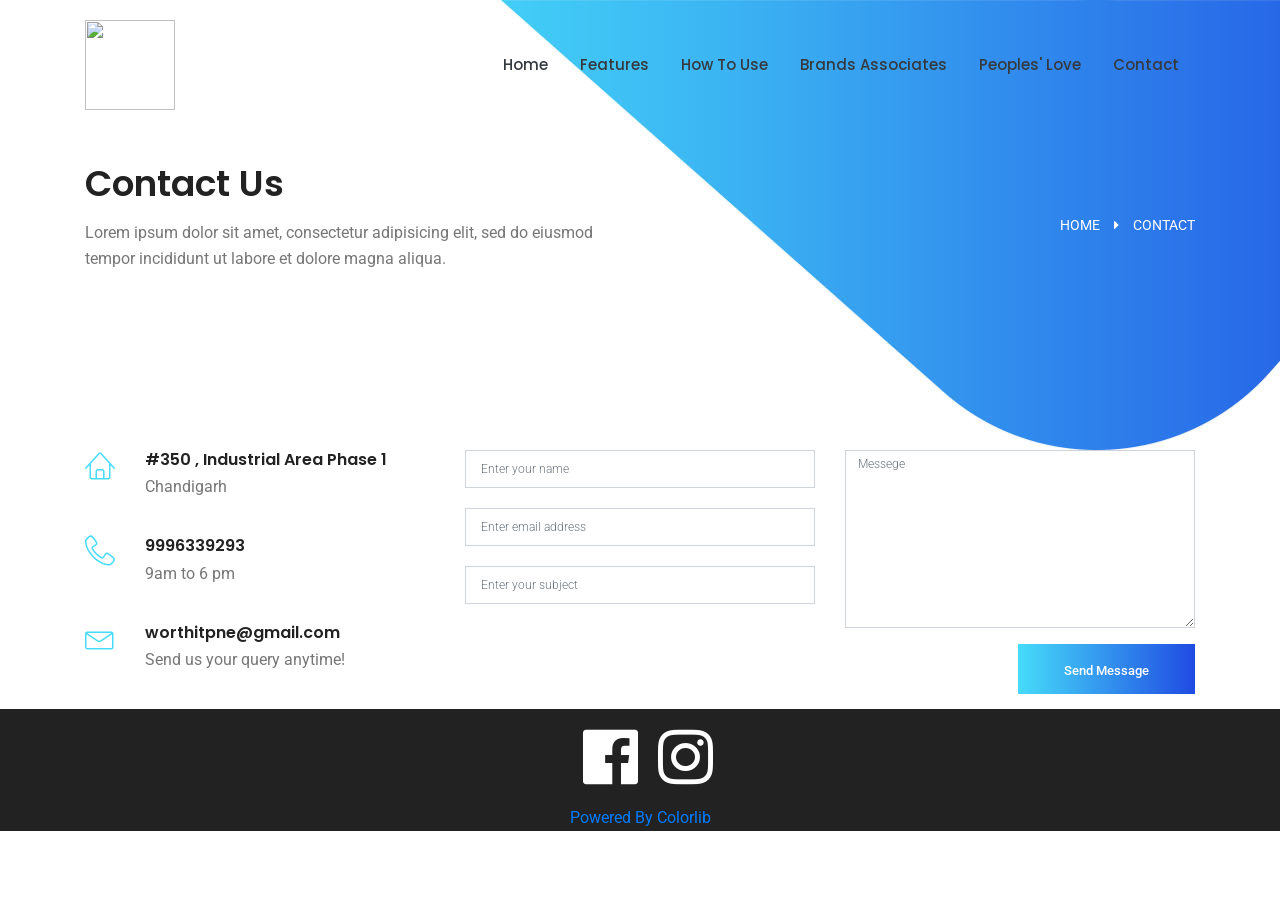
==== commit 74455259: "final frontend" ====
--- a/worthIt/contact.html
+++ b/worthIt/contact.html
@@ -36,16 +36,16 @@
 	<header id="header">
 		<div class="container main-menu ">
 			<div class="row align-items-center justify-content-between d-flex">
-				<div id="logo">
-					<a href="index.html"><img src="https://lh3.googleusercontent.com/XRn-EnJVuhqSf_JwxFqvT0fsU7m5wUDO0xUr_3Ny1YMfVPdSzUWj3wq_8ratyspDVg=s180-rw" height="80px" width="80px" alt="" title="" /></a>
+				<div id="logo img-fluid">
+					<a href="index.html"><img src="https://lh3.googleusercontent.com/XRn-EnJVuhqSf_JwxFqvT0fsU7m5wUDO0xUr_3Ny1YMfVPdSzUWj3wq_8ratyspDVg=s180-rw" height="90px" width="90px" alt="" title="" /></a>
 				</div>
 				<nav id="nav-menu-container">
 					<ul class="nav-menu text-dark">
 						<li><a  href="index.html" class="text-dark">Home</a></li>
-						<li ><a href="#" class="text-dark">Features</a></li>
-						<li ><a href="#" class="text-dark">How to Use</a></li>
-						<li ><a href="#" class="text-dark">Brands Associates</a></li>
-						<li ><a href="#" class="text-dark">Peoples' Love</a></li>
+						<li ><a href="index.html#features" class="text-dark">Features</a></li>
+						<li ><a href="index.html#howtouse" class="text-dark">How to Use</a></li>
+						<li ><a href="index.html#brands" class="text-dark">Brands Associates</a></li>
+						<li ><a href="index.html#peoplelove" class="text-dark">Peoples' Love</a></li>
 						<li class = "menu-active text-dark"><a href="contact.html" class="text-dark">Contact</a></li>
 					</ul>
 				</nav>
@@ -81,18 +81,17 @@
 	<!-- End banner Area -->
 
 	<!-- Start contact-page Area -->
-	<section class="contact-page-area section-gap">
+	<section class="contact-page-area">
 		<div class="container">
 			<div class="row">
-				<div class="map-wrap" style="width:100%; height: 445px;" id="map"></div>
 				<div class="col-lg-4 d-flex flex-column address-wrap">
 					<div class="single-contact-address d-flex flex-row">
 						<div class="icon">
 							<span class="lnr lnr-home"></span>
 						</div>
 						<div class="contact-details">
-							<h5>Dhaka, Bangladesh</h5>
-							<p>56/8, West Panthapath</p>
+							<h5>#350 , Industrial Area Phase 1</h5>
+							<p>Chandigarh</p>
 						</div>
 					</div>
 					<div class="single-contact-address d-flex flex-row">
@@ -100,8 +99,8 @@
 							<span class="lnr lnr-phone-handset"></span>
 						</div>
 						<div class="contact-details">
-							<h5>00 (880) 9865 562</h5>
-							<p>Mon to Fri 9am to 6 pm</p>
+							<h5>9996339293</h5>
+							<p>9am to 6 pm</p>
 						</div>
 					</div>
 					<div class="single-contact-address d-flex flex-row">
@@ -109,7 +108,7 @@
 							<span class="lnr lnr-envelope"></span>
 						</div>
 						<div class="contact-details">
-							<h5>support@codethemes.com</h5>
+							<h5>worthitpne@gmail.com</h5>
 							<p>Send us your query anytime!</p>
 						</div>
 					</div>
@@ -145,49 +144,17 @@
 	<!-- End contact-page Area -->
 
 	<!-- Start Footer Area -->
-		<footer class="footer-area " >
-		<div class="container">
+	<footer class="footer-area mt-0 " >
+		<div class="container ">
 		
-			<div class="footer-bottom row align-items-center">
-				<p class="footer-text m-0 col-lg-2 col-md-12"><!-- Link back to Colorlib can't be removed. Template is licensed under CC BY 3.0. -->
- <a href="https://colorlib.com" target="_blank">Colorlib</a>
-<!-- Link back to Colorlib can't be removed. Template is licensed under CC BY 3.0. --></p>
-<div class="col-lg-4">
-  <a href="https://www.facebook.com/worthitchd/"><i class="fa fa-facebook-official text-white fa-4x m-5"></i></a>
- <a href="https://www.instagram.com/worthit_india/"> <i class="fa fa-instagram  text-white fa-4x" aria-hidden="true"></i></a>
-</div>
-				
-	
+		
+<center>
+  <a  href="https://www.facebook.com/worthitchd/"><i class="fa fa-facebook-official text-white fa-4x m-3"></i></a>
+ <a  href="https://www.instagram.com/worthit_india/"> <i class="fa fa-instagram  text-white fa-4x" aria-hidden="true"></i></a>
+ <br>
+  <a href="https://colorlib.com" target="_blank"> Powered By Colorlib</a>
 
-			<div class="col-lg-6 col-md-6 social-link">
-					<div class="download-button d-flex flex-row justify-content-end">
-						<div class="buttons gray flex-row d-flex">
-							<i class="fa fa-apple" aria-hidden="true"></i>
-							<div class="desc">
-								<a href="#">
-									<p>
-										<span>Available</span> <br>
-										on App Store
-									</p>
-								</a>
-							</div>
-						</div>
-						<div class="buttons gray flex-row d-flex">
-							<i class="fa fa-android" aria-hidden="true"></i>
-							<div class="desc">
-								<a href="#">
-									<p>
-										<span>Available</span> <br>
-										on Play Store
-									</p>
-								</a>
-							</div>
-						</div>
-					</div>
-				</div>
-
-
-		</div>
+</center>
 	</footer>
 	<!-- End Footer Area -->
 
